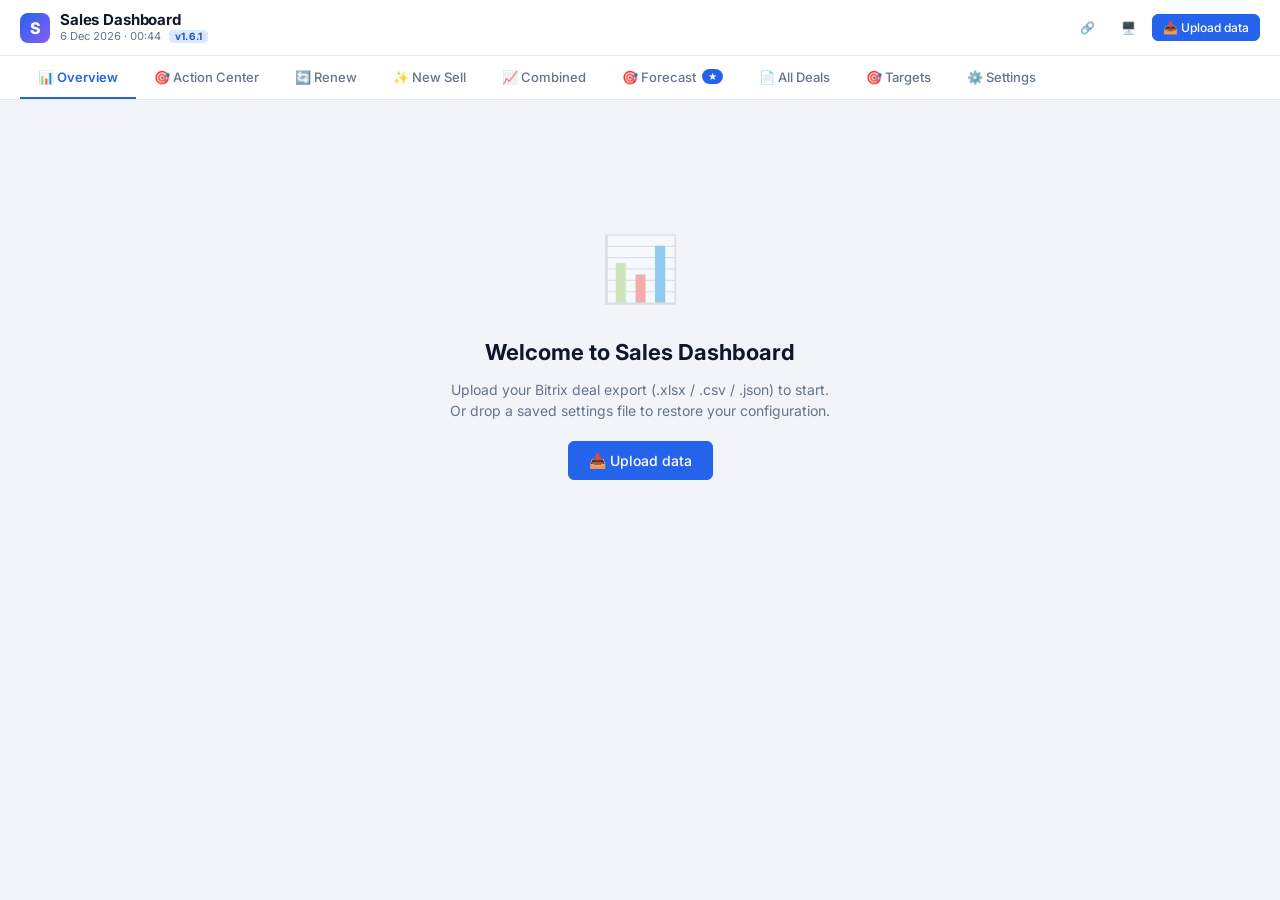
==== viewer/index.html @ fc1af06c "v1.6.1: Two-build admin/viewer with auto-sync shim - Add App.MODE flag (admin | viewer) detected fro" ====
<!--
  viewer/index.html — Read-only build of Sales Dashboard.

  This file is a near-mirror of /index.html but:
    1. Sets window.APP_MODE = 'viewer' before any app script loads.
       app.js reads this flag and disables export buttons + admin
       settings (Backup/Restore, Status Mapping, Teams, Snapshots,
       Access Token, Reset).
    2. Loads everything from ../assets/  (single source of truth — no
       JS/CSS duplication; admin and viewer share the same scripts).

  IMPORTANT: when you add/remove a <script> tag in /index.html, you must
  mirror that change here. Body markup must also match the admin page.
  Everything inside ../assets/ is auto-shared (no edit needed).
-->
<!DOCTYPE html>
<html lang="th">
<head>
<meta charset="UTF-8">
<meta name="viewport" content="width=device-width, initial-scale=1.0">
<title>Sales Dashboard (Viewer)</title>

<!-- Mode flag — must run BEFORE any app script -->
<script>window.APP_MODE = 'viewer';</script>

<!-- Fallback web fonts (Apple devices use system Sukhumvit Set) -->
<link rel="preconnect" href="https://fonts.googleapis.com">
<link rel="preconnect" href="https://fonts.gstatic.com" crossorigin>
<link href="https://fonts.googleapis.com/css2?family=Inter:wght@400;500;600;700&family=Noto+Sans+Thai:wght@400;500;600;700&display=swap" rel="stylesheet">

<link rel="stylesheet" href="../assets/css/app.css">

<!-- Libraries (offline) -->
<script src="../assets/lib/chart.umd.min.js"></script>
<script src="../assets/lib/chartjs-plugin-datalabels.min.js"></script>
<script src="../assets/lib/xlsx.full.min.js"></script>
<script src="../assets/lib/papaparse.min.js"></script>
</head>
<body>

<header class="topbar">
  <a href="#/overview" class="brand" title="Back to Overview">
    <div class="brand-icon">S</div>
    <div class="brand-text">
      <div class="brand-name">Sales Dashboard</div>
      <div class="brand-meta">
        <span id="liveClock" class="brand-clock">—</span>
        <span class="brand-version" id="brandVersion">v1.1.0</span>
      </div>
    </div>
  </a>
  <div class="topbar-actions">
    <span id="fileInfo" class="file-info"></span>
    <button id="copyUrlBtn" class="btn btn-ghost btn-sm" title="Copy current view URL (with all filters applied)" aria-label="Copy URL">
      🔗
    </button>
    <button id="themeBtn" class="btn btn-ghost btn-sm" title="Toggle theme (Light / Dark / System)" aria-label="Toggle theme">
      <span id="themeIcon">☀️</span>
    </button>
    <button id="uploadBtn" class="btn btn-primary btn-sm">📥 Upload data</button>
    <input id="fileInput" type="file" accept=".xlsx,.xls,.csv,.json" style="display:none">
  </div>
</header>

<nav id="tabnav" class="tabnav"></nav>

<div id="filterBar" class="filter-bar hidden"></div>

<main id="main" class="main"></main>

<!-- App scripts (load order matters) -->
<script src="../assets/js/status-mapping.js"></script>
<script src="../assets/js/ui-components.js"></script>
<script src="../assets/js/data-parser.js"></script>
<script src="../assets/js/settings-store.js"></script>
<script src="../assets/js/snapshot.js"></script>
<script src="../assets/js/filters.js"></script>
<script src="../assets/js/pages/overview.js"></script>
<script src="../assets/js/pages/actions.js"></script>
<script src="../assets/js/pages/renew.js"></script>
<script src="../assets/js/pages/newsell.js"></script>
<script src="../assets/js/pages/combined.js"></script>
<script src="../assets/js/pages/teams.js"></script>
<script src="../assets/js/pages/targets.js"></script>
<script src="../assets/js/pages/pipeline.js"></script>
<script src="../assets/js/pages/forecast.js"></script>
<script src="../assets/js/pages/status-mapping.js"></script>
<script src="../assets/js/pages/settings.js"></script>
<script src="../assets/js/app.js"></script>

<script src="../assets/js/donut-center-plugin.js"></script>

</body>
</html>
---- assets/css/app.css ----
/* ========================================================================
   Sales Dashboard — Design System
   Font: Sukhumvit Set (Apple system) → Inter / Noto Sans Thai (fallback)
   ======================================================================== */

:root, [data-theme="light"] {
  /* Surfaces */
  --bg: #f1f5f9;
  --surface: #ffffff;
  --surface-2: #f8fafc;
  --surface-3: #f1f5f9;

  /* Borders */
  --border: #e2e8f0;
  --border-strong: #cbd5e1;

  /* Text */
  --text: #0f172a;
  --text-muted: #64748b;
  --text-faint: #94a3b8;

  /* Brand */
  --primary: #2563eb;
  --primary-light: #dbeafe;
  --primary-dark: #1d4ed8;
  --primary-50: #eff6ff;

  /* Tinted-row backgrounds (for at-risk / overdue rows) */
  --tint-danger: #fef2f2;
  --tint-warning: #fff7ed;
  --tint-success: #f0fdf4;

  /* Status (5-status palette) — Won=dark green, Commit=light green, Upside=orange, Open=blue, Lost=red */
  --won: #259b24;
  --won-light: #c5e1a5;
  --commit: #9ccc65;
  --commit-light: #dcedc8;
  --upside: #f97316;
  --upside-light: #ffedd5;
  --open: #3b82f6;
  --open-light: #dbeafe;
  --lost: #ef4444;
  --lost-light: #fee2e2;

  /* Semantic */
  --success: #10b981;
  --success-light: #d1fae5;
  --warning: #f59e0b;
  --warning-light: #fef3c7;
  --danger: #ef4444;
  --danger-light: #fee2e2;
  --purple: #8b5cf6;
  --purple-light: #ede9fe;

  /* Effects */
  --shadow-sm: 0 1px 2px 0 rgb(0 0 0 / 0.05);
  --shadow: 0 1px 3px 0 rgb(0 0 0 / 0.08), 0 1px 2px -1px rgb(0 0 0 / 0.05);
  --shadow-md: 0 4px 6px -1px rgb(0 0 0 / 0.08), 0 2px 4px -2px rgb(0 0 0 / 0.05);
  --shadow-lg: 0 10px 15px -3px rgb(0 0 0 / 0.08), 0 4px 6px -4px rgb(0 0 0 / 0.05);

  --radius: 10px;
  --radius-sm: 6px;
  --radius-lg: 14px;

  --font: "Sukhumvit Set", "SukhumvitSet-Text", -apple-system, BlinkMacSystemFont,
          "Inter", "Noto Sans Thai", "Helvetica Neue", "Segoe UI", sans-serif;
  --font-mono: ui-monospace, SFMono-Regular, "SF Mono", Menlo, monospace;

  --topbar-height: 56px;
  --tabnav-height: 44px;
  --filter-height: 64px;
}

/* ----- Dark theme overrides ----- */
[data-theme="dark"] {
  --bg: #0b1220;
  --surface: #1a2236;
  --surface-2: #131b2c;
  --surface-3: #0f1828;

  --border: #2a334a;
  --border-strong: #3b4664;

  --text: #e6edf6;
  --text-muted: #9aa6bb;
  --text-faint: #6b7993;

  --primary: #60a5fa;
  --primary-light: #1e3a8a;
  --primary-dark: #93c5fd;
  --primary-50: #1f2c4d;

  --won: #4ade80;
  --won-light: #14532d;
  --commit: #b8e87a;
  --commit-light: #2d5016;
  --upside: #fb923c;
  --upside-light: #5c2d0e;
  --open: #60a5fa;
  --open-light: #1e3a8a;
  --lost: #f87171;
  --lost-light: #5c1d1d;

  --success: #4ade80;
  --success-light: #14532d;
  --warning: #fbbf24;
  --warning-light: #4a3514;
  --danger: #f87171;
  --danger-light: #5c1d1d;
  --purple: #a78bfa;
  --purple-light: #2e1f5c;

  --tint-danger: #2c1414;
  --tint-warning: #2a1d09;
  --tint-success: #0c2818;

  --shadow-sm: 0 1px 2px 0 rgb(0 0 0 / 0.45);
  --shadow: 0 1px 3px 0 rgb(0 0 0 / 0.5), 0 1px 2px -1px rgb(0 0 0 / 0.4);
  --shadow-md: 0 4px 6px -1px rgb(0 0 0 / 0.55), 0 2px 4px -2px rgb(0 0 0 / 0.45);
  --shadow-lg: 0 10px 15px -3px rgb(0 0 0 / 0.6), 0 4px 6px -4px rgb(0 0 0 / 0.5);
}

/* System mode: follow OS */
@media (prefers-color-scheme: dark) {
  [data-theme="system"] {
    --bg: #0b1220;
    --surface: #1a2236;
    --surface-2: #131b2c;
    --surface-3: #0f1828;
    --border: #2a334a;
    --border-strong: #3b4664;
    --text: #e6edf6;
    --text-muted: #9aa6bb;
    --text-faint: #6b7993;
    --primary: #60a5fa;
    --primary-light: #1e3a8a;
    --primary-dark: #93c5fd;
    --primary-50: #1f2c4d;
    --won: #4ade80;
    --won-light: #14532d;
    --commit: #b8e87a;
    --commit-light: #2d5016;
    --upside: #fb923c;
    --upside-light: #5c2d0e;
    --open: #60a5fa;
    --open-light: #1e3a8a;
    --lost: #f87171;
    --lost-light: #5c1d1d;
    --success: #4ade80;
    --warning: #fbbf24;
    --danger: #f87171;
    --purple: #a78bfa;
    --tint-danger: #2c1414;
    --tint-warning: #2a1d09;
    --tint-success: #0c2818;
  }
}

* { box-sizing: border-box; margin: 0; padding: 0; }
html { min-height: 100%; }
body {
  min-height: 100%;
  font-family: var(--font);
  background: var(--bg);
  color: var(--text);
  font-size: 14px;
  line-height: 1.5;
  -webkit-font-smoothing: antialiased;
  -moz-osx-font-smoothing: grayscale;
  /* Reserve space for fixed top bars (topbar + tabnav). Filter-bar
     adds extra when visible (toggled via .has-filter on body). */
  padding-top: calc(var(--topbar-height) + var(--tabnav-height));
}
body.has-filter { padding-top: calc(var(--topbar-height) + var(--tabnav-height) + var(--filter-height)); }

button { font-family: inherit; cursor: pointer; }
input, select, textarea { font-family: inherit; }
a { color: var(--primary); text-decoration: none; }
a:hover { text-decoration: underline; }
.hidden { display: none !important; }

/* ========================================================================
   Top bar
   ======================================================================== */
.topbar {
  background: var(--surface);
  border-bottom: 1px solid var(--border);
  padding: 10px 20px;
  display: flex;
  align-items: center;
  justify-content: space-between;
  position: fixed;
  top: 0;
  left: 0;
  right: 0;
  z-index: 100;
  height: var(--topbar-height);
}
.brand,
.brand:hover,
.brand:focus,
.brand:visited,
.brand:active,
.brand *,
.brand:hover * {
  text-decoration: none !important;
}
.brand {
  display: flex;
  align-items: center;
  gap: 10px;
  color: var(--text);
  cursor: pointer;
  transition: opacity 0.15s;
}
.brand:hover { opacity: 0.82; }
.brand-text { display: flex; flex-direction: column; gap: 1px; line-height: 1.1; }
.brand-name {
  font-weight: 700;
  font-size: 15px;
  letter-spacing: -0.01em;
}
.brand-meta {
  display: flex;
  align-items: center;
  gap: 8px;
  font-size: 11px;
  color: var(--text-muted);
}
.brand-clock { font-variant-numeric: tabular-nums; }
.brand-version {
  background: var(--primary-light);
  color: var(--primary-dark);
  padding: 1px 6px;
  border-radius: 4px;
  font-weight: 700;
  font-size: 10px;
  letter-spacing: 0.02em;
}
.brand-icon {
  width: 30px;
  height: 30px;
  background: linear-gradient(135deg, var(--primary), var(--purple));
  border-radius: 8px;
  display: inline-flex;
  align-items: center;
  justify-content: center;
  color: white;
  font-weight: 800;
  font-size: 16px;
  flex: 0 0 auto;
}
.brand-sub {
  color: var(--text-muted);
  font-weight: 400;
  font-size: 12px;
  margin-left: 4px;
}
.topbar-actions {
  display: flex;
  gap: 6px;
  align-items: center;
}
.topbar-actions .file-info {
  font-size: 12px;
  color: var(--text-muted);
  margin-right: 8px;
  max-width: 280px;
  overflow: hidden;
  text-overflow: ellipsis;
  white-space: nowrap;
}

/* ========================================================================
   Buttons
   ======================================================================== */
.btn {
  border: 1px solid var(--border-strong);
  background: var(--surface);
  padding: 7px 14px;
  border-radius: var(--radius-sm);
  font-size: 13px;
  font-weight: 500;
  color: var(--text);
  transition: all 0.15s;
  display: inline-flex;
  align-items: center;
  gap: 6px;
  white-space: nowrap;
}
.btn:hover { background: var(--surface-2); border-color: var(--text-faint); transform: translateY(-1px); }
.btn:active { transform: translateY(0); }
.btn-primary { background: var(--primary); color: white; border-color: var(--primary); }
.btn-primary:hover { background: var(--primary-dark); border-color: var(--primary-dark); }
.btn-ghost { border: none; color: var(--text-muted); }
.btn-ghost:hover { background: var(--surface-2); color: var(--text); transform: none; }
.btn-danger { background: var(--danger); color: white; border-color: var(--danger); }
.btn-sm { padding: 5px 10px; font-size: 12px; }
.btn-lg { padding: 10px 20px; font-size: 14px; }

/* ========================================================================
   Tab navigation
   ======================================================================== */
.tabnav {
  background: var(--surface);
  border-bottom: 1px solid var(--border);
  padding: 0 20px;
  display: flex;
  gap: 0;
  overflow-x: auto;
  position: fixed;
  top: var(--topbar-height);
  left: 0;
  right: 0;
  z-index: 95;
  height: var(--tabnav-height);
  scrollbar-width: thin;
}
.tab {
  padding: 12px 18px;
  font-weight: 500;
  font-size: 13px;
  color: var(--text-muted);
  cursor: pointer;
  border-bottom: 2px solid transparent;
  transition: all 0.15s;
  white-space: nowrap;
  display: flex;
  align-items: center;
  gap: 6px;
  background: transparent;
  border-left: none;
  border-right: none;
  border-top: none;
}
.tab:hover { color: var(--text); background: var(--surface-2); }
.tab.active {
  color: var(--primary);
  border-bottom-color: var(--primary);
  font-weight: 600;
}
.tab-badge {
  background: var(--primary);
  color: white;
  font-size: 9px;
  padding: 2px 6px;
  border-radius: 10px;
  font-weight: 700;
  letter-spacing: 0.04em;
}
.tab-badge.coming {
  background: var(--text-faint);
}

/* ========================================================================
   Filter bar
   ======================================================================== */
.filter-bar {
  background: var(--surface);
  border-bottom: 1px solid var(--border);
  padding: 12px 20px;
  display: flex;
  flex-wrap: wrap;
  gap: 10px;
  align-items: flex-end;
  position: fixed;
  top: calc(var(--topbar-height) + var(--tabnav-height));
  left: 0;
  right: 0;
  z-index: 90;
  min-height: var(--filter-height);
}
.f-group { display: flex; flex-direction: column; gap: 4px; }
.f-label {
  font-size: 10px;
  color: var(--text-muted);
  font-weight: 600;
  text-transform: uppercase;
  letter-spacing: 0.05em;
}
.preset-group { display: flex; gap: 4px; }
.preset-btn {
  background: var(--surface);
  border: 1px solid var(--border);
  padding: 6px 10px;
  font-size: 12px;
  border-radius: var(--radius-sm);
  color: var(--text-muted);
  font-weight: 500;
}
.preset-btn:hover { background: var(--surface-2); color: var(--text); }
.preset-btn.active { background: var(--primary); color: white; border-color: var(--primary); }

/* ----- Period picker ----- */
.period-picker { position: relative; min-width: 220px; }
.period-picker .ms-trigger { font-size: 12px; min-height: 30px; }
.period-panel {
  position: absolute;
  top: calc(100% + 6px);
  left: 0;
  width: 420px;
  background: var(--surface);
  border: 1px solid var(--border-strong);
  border-radius: var(--radius-sm);
  box-shadow: var(--shadow-lg);
  z-index: 200;
  padding: 14px;
  display: none;
}
.period-panel.open { display: block; }
.pp-section { margin-bottom: 14px; padding-bottom: 12px; border-bottom: 1px dashed var(--border); }
.pp-section:last-child { border-bottom: none; padding-bottom: 0; margin-bottom: 0; }
.pp-section-title {
  font-size: 10px;
  font-weight: 700;
  color: var(--text-muted);
  text-transform: uppercase;
  letter-spacing: 0.05em;
  margin-bottom: 8px;
}
.pp-section-sub {
  font-size: 10px;
  color: var(--text-faint);
  margin-top: 8px;
  margin-bottom: 4px;
}
.pp-presets, .pp-years, .pp-quarters {
  display: flex;
  flex-wrap: wrap;
  gap: 4px;
}
.pp-months { display: grid; grid-template-columns: repeat(6, 1fr); gap: 4px; }
.pp-btn {
  background: var(--surface);
  border: 1px solid var(--border);
  padding: 5px 10px;
  font-size: 12px;
  border-radius: var(--radius-sm);
  color: var(--text);
  font-weight: 500;
  cursor: pointer;
  font-family: inherit;
  white-space: nowrap;
}
.pp-btn:hover { background: var(--surface-2); border-color: var(--text-faint); }
.pp-btn.active {
  background: var(--primary);
  color: white;
  border-color: var(--primary);
}
.pp-custom {
  display: flex;
  align-items: center;
  gap: 10px;
  background: var(--surface-2);
  padding: 10px 12px;
  border-radius: var(--radius-sm);
  border: 1px solid var(--border);
}
.pp-custom .date-input {
  flex: 1;
  font-size: 13px;
  padding: 7px 10px;
  border-radius: var(--radius-sm);
  background: var(--surface);
  border: 1px solid var(--border);
  cursor: pointer;
  font-family: inherit;
  font-weight: 500;
  color: var(--text);
  font-variant-numeric: tabular-nums;
}
.pp-custom .date-input:hover { border-color: var(--text-faint); }
.pp-custom .date-input:focus { outline: none; border-color: var(--primary); background: var(--primary-50); }
.pp-arrow { color: var(--text-muted); font-size: 16px; }
.pp-select {
  width: 100%;
  padding: 8px 12px;
  border: 1px solid var(--border);
  border-radius: var(--radius-sm);
  font-size: 13px;
  background: var(--surface);
  font-family: inherit;
  color: var(--text);
  cursor: pointer;
}
.pp-select:focus { outline: none; border-color: var(--primary); }
.pp-section-sub small { color: var(--text-faint); font-weight: 400; margin-left: 4px; font-size: 10px; }

.date-input,
.select-input {
  border: 1px solid var(--border);
  padding: 6px 10px;
  font-size: 12px;
  border-radius: var(--radius-sm);
  background: var(--surface);
  color: var(--text);
  font-family: inherit;
}

/* ========================================================================
   Multi-select dropdown
   ======================================================================== */
.ms-dropdown {
  position: relative;
  min-width: 140px;
}
.ms-trigger {
  background: var(--surface);
  border: 1px solid var(--border);
  padding: 6px 28px 6px 10px;
  border-radius: var(--radius-sm);
  font-size: 12px;
  cursor: pointer;
  color: var(--text);
  font-weight: 500;
  width: 100%;
  text-align: left;
  position: relative;
  white-space: nowrap;
  overflow: hidden;
  text-overflow: ellipsis;
  min-height: 30px;
}
.ms-trigger:hover { background: var(--surface-2); }
.ms-trigger.has-value { border-color: var(--primary); color: var(--primary); }
.ms-trigger::after {
  content: "▾";
  position: absolute;
  right: 8px;
  top: 50%;
  transform: translateY(-50%);
  color: var(--text-faint);
  font-size: 10px;
}
.ms-panel {
  position: absolute;
  top: calc(100% + 4px);
  left: 0;
  min-width: 240px;
  max-width: 360px;
  background: var(--surface);
  border: 1px solid var(--border-strong);
  border-radius: var(--radius-sm);
  box-shadow: var(--shadow-md);
  z-index: 200;
  max-height: 360px;
  display: none;
  flex-direction: column;
}
.ms-panel.open { display: flex; }
.ms-search {
  border: none;
  border-bottom: 1px solid var(--border);
  padding: 8px 12px;
  font-size: 13px;
  outline: none;
}
.ms-options {
  overflow-y: auto;
  flex: 1;
  padding: 4px 0;
}
.ms-option {
  padding: 6px 12px;
  cursor: pointer;
  display: flex;
  align-items: center;
  gap: 8px;
  font-size: 13px;
  user-select: none;
}
.ms-option:hover { background: var(--surface-2); }
.ms-option input { margin: 0; cursor: pointer; }
.ms-group-header {
  font-size: 10px;
  font-weight: 700;
  color: var(--text-muted);
  text-transform: uppercase;
  letter-spacing: 0.06em;
  padding: 8px 12px 4px;
  background: var(--surface-2);
  border-bottom: 1px solid var(--border);
  margin-top: 4px;
  position: sticky;
  top: 0;
  z-index: 1;
}
.ms-group-header:first-child { margin-top: 0; }
.ms-actions {
  border-top: 1px solid var(--border);
  padding: 6px 8px;
  display: flex;
  gap: 4px;
  justify-content: space-between;
}
.ms-link {
  color: var(--primary);
  background: none;
  border: none;
  font-size: 12px;
  padding: 4px 8px;
  border-radius: 4px;
}
.ms-link:hover { background: var(--primary-light); }

/* ========================================================================
   Main content
   ======================================================================== */
.main {
  padding: 20px;
  max-width: 1600px;
  margin: 0 auto;
}
.section-title {
  display: flex;
  justify-content: space-between;
  align-items: center;
  flex-wrap: wrap;
  gap: 12px;
  font-size: 11px;
  font-weight: 700;
  color: var(--text-muted);
  text-transform: uppercase;
  letter-spacing: 0.06em;
  margin: 22px 4px 10px;
}
.section-title:first-child { margin-top: 0; }
.section-title .actions {
  display: flex;
  gap: 6px;
  align-items: center;
  flex-wrap: wrap;
  font-size: 12px;
  text-transform: none;
  letter-spacing: normal;
}

/* Hide number-input spinners */
input[type="number"]::-webkit-outer-spin-button,
input[type="number"]::-webkit-inner-spin-button {
  -webkit-appearance: none;
  margin: 0;
}
input[type="number"] { -moz-appearance: textfield; appearance: textfield; }

/* Hover-tooltip wrapper for monetary values (rounded display, exact on hover) */
.num-tip {
  cursor: help;
  border-bottom: 1px dotted transparent;
  transition: border-color 0.15s;
}
.num-tip:hover { border-bottom-color: var(--text-faint); }

/* Inline status dot (replacement for emoji circles) */
.status-dot {
  display: inline-block;
  width: 8px;
  height: 8px;
  border-radius: 50%;
  margin-right: 6px;
  vertical-align: middle;
}

/* Donut center hover overlay — invisible div over the hole capturing
   mouse hover; native browser tooltip shows exact value. */
/* Custom donut center tooltip — shows instantly on hover (no browser delay).
   Uses ::after with data-tooltip attribute.
   left/top set inline by DonutCenterPlugin to match donut's real center. */
.donut-center-tooltip {
  position: absolute;
  transform: translate(-50%, -50%);
  width: 100px;
  height: 100px;
  border-radius: 50%;
  cursor: default;
  z-index: 10;
  pointer-events: auto;
  background: transparent;
}
.donut-center-tooltip::after {
  content: attr(data-tooltip);
  position: absolute;
  bottom: calc(100% + 10px);
  left: 50%;
  transform: translateX(-50%);
  background: var(--text);
  color: var(--surface);
  padding: 7px 12px;
  border-radius: 6px;
  font-size: 12px;
  font-weight: 600;
  white-space: nowrap;
  pointer-events: none;
  opacity: 0;
  visibility: hidden;
  transition: opacity 0.15s ease, visibility 0s linear 0.15s;
  box-shadow: var(--shadow-md);
  z-index: 100;
}
.donut-center-tooltip::before {
  content: '';
  position: absolute;
  bottom: calc(100% + 4px);
  left: 50%;
  transform: translateX(-50%);
  border-width: 6px 6px 0 6px;
  border-style: solid;
  border-color: var(--text) transparent transparent transparent;
  pointer-events: none;
  opacity: 0;
  visibility: hidden;
  transition: opacity 0.15s ease, visibility 0s linear 0.15s;
  z-index: 100;
}
.donut-center-tooltip:hover::after,
.donut-center-tooltip:hover::before {
  opacity: 1;
  visibility: visible;
  transition: opacity 0.15s ease, visibility 0s;
}

/* Action Center — actionable items grid */
.actions-grid {
  display: grid;
  grid-template-columns: 1fr;
  gap: 10px;
}
.action-card {
  display: flex;
  align-items: center;
  gap: 16px;
  background: var(--surface);
  border: 1px solid var(--border);
  border-left: 4px solid var(--text-faint);
  border-radius: var(--radius);
  padding: 14px 18px;
  cursor: pointer;
  transition: transform 0.15s ease, box-shadow 0.15s ease, border-color 0.15s ease;
}
.action-card:hover {
  transform: translateY(-1px);
  box-shadow: var(--shadow);
  border-left-color: var(--primary);
}
.action-card.danger { border-left-color: var(--lost); }
.action-card.danger:hover { box-shadow: 0 0 0 1px var(--lost-light); }
.action-card.warning { border-left-color: var(--upside); }
.action-card.success { border-left-color: var(--won); }
.action-ico {
  font-size: 26px;
  flex: 0 0 auto;
  width: 44px;
  height: 44px;
  display: flex;
  align-items: center;
  justify-content: center;
}
.action-body { flex: 1; min-width: 0; }
.action-title {
  font-size: 14px;
  font-weight: 700;
  margin-bottom: 2px;
}
.action-sub {
  font-size: 12px;
  color: var(--text-muted);
}
.action-cta {
  flex: 0 0 auto;
  white-space: nowrap;
}
.action-card.danger .action-cta {
  background: var(--lost);
  color: white;
  border-color: var(--lost);
}
.action-card.danger .action-cta:hover {
  background: var(--danger);
  border-color: var(--danger);
}

/* Auto-insights strip — shown above secondary KPIs on Overview */
.insights-strip {
  display: flex;
  flex-wrap: wrap;
  gap: 10px;
  margin-top: 14px;
}
.insight {
  background: var(--surface);
  border: 1px solid var(--border);
  border-radius: var(--radius-sm);
  padding: 8px 14px;
  font-size: 12px;
  display: inline-flex;
  align-items: center;
  gap: 8px;
  line-height: 1.4;
}
.insight.danger {
  background: var(--tint-danger);
  border-color: var(--lost);
}
.insight-ico { font-size: 14px; flex: 0 0 auto; }
.insight-text { color: var(--text); }
.insight-text strong { color: var(--text); }

/* ========================================================================
   Cards
   ======================================================================== */
.card {
  background: var(--surface);
  border: 1px solid var(--border);
  border-radius: var(--radius);
  padding: 18px;
  transition: box-shadow 0.2s ease, border-color 0.2s ease;
}
.card:hover { box-shadow: var(--shadow-sm); }
.card-header {
  display: flex;
  justify-content: space-between;
  align-items: flex-start;
  margin-bottom: 14px;
  gap: 12px;
}
.card-title { font-size: 14px; font-weight: 700; }
.card-subtitle { font-size: 11px; color: var(--text-muted); margin-top: 2px; font-weight: 400; }

/* ========================================================================
   KPI cards
   ======================================================================== */
.kpi-grid {
  display: grid;
  grid-template-columns: repeat(auto-fit, minmax(220px, 1fr));
  gap: 12px;
}
/* ----- Hero KPI cards (the Big 3 on Overview) ----- */
.hero-grid {
  display: grid;
  grid-template-columns: repeat(3, 1fr);
  gap: 14px;
}
@media (max-width: 1000px) { .hero-grid { grid-template-columns: 1fr; } }
.hero-card {
  background: var(--surface);
  border: 1px solid var(--border);
  border-radius: var(--radius);
  padding: 22px 26px;
  position: relative;
  box-shadow: var(--shadow-sm);
  overflow: hidden;
}
.hero-card::before {
  content: "";
  position: absolute;
  top: 0; left: 0; right: 0;
  height: 5px;
  background: var(--accent);
  border-top-left-radius: var(--radius);
  border-top-right-radius: var(--radius);
}
.hero-head {
  display: flex;
  justify-content: space-between;
  align-items: flex-start;
  margin-bottom: 8px;
}
.hero-title {
  font-size: 16px;
  font-weight: 700;
  color: var(--text);
  display: flex;
  align-items: center;
  gap: 8px;
}
.hero-dot {
  display: inline-block;
  width: 9px;
  height: 9px;
  border-radius: 50%;
  background: var(--accent);
}
.hero-achieve-label {
  font-size: 10px;
  color: var(--text-faint);
  font-weight: 600;
  text-transform: uppercase;
  letter-spacing: 0.04em;
}
.hero-achieve {
  font-size: 38px;
  font-weight: 800;
  letter-spacing: -0.03em;
  color: var(--accent);
  line-height: 1.05;
  margin-bottom: 14px;
  text-align: right;
  font-variant-numeric: tabular-nums;
}
.hero-line {
  display: flex;
  align-items: baseline;
  gap: 6px;
  font-size: 13px;
  color: var(--text);
  margin-bottom: 10px;
  flex-wrap: wrap;
}
.hero-won { font-weight: 600; }
.hero-divider { color: var(--text-faint); font-weight: 400; }
.hero-target { color: var(--text-muted); }
.hero-bar {
  width: 100%;
  height: 6px;
  background: var(--surface-3);
  border-radius: 3px;
  overflow: hidden;
  margin-bottom: 8px;
}
.hero-bar-fill {
  height: 100%;
  background: var(--accent);
  border-radius: 3px;
  transition: width 0.4s ease-out;
}
.hero-meta {
  display: flex;
  justify-content: space-between;
  font-size: 11px;
  color: var(--text-muted);
}
.kpi-card.kpi-primary {
  background: linear-gradient(135deg, var(--surface) 0%, var(--surface-2) 100%);
  border-width: 1px;
  box-shadow: var(--shadow-md);
}
.kpi-card.kpi-primary::before { height: 5px; }
.kpi-card.kpi-primary .kpi-value { font-size: 26px; }
.kpi-card {
  background: var(--surface);
  border: 1px solid var(--border);
  border-radius: var(--radius);
  padding: 16px;
  position: relative;
  overflow: hidden;
  transition: transform 0.2s ease, box-shadow 0.2s ease;
}
.kpi-card:hover {
  transform: translateY(-2px);
  box-shadow: var(--shadow-md);
}
.kpi-card::before {
  content: "";
  position: absolute;
  top: 0; left: 0; right: 0;
  height: 3px;
  background: var(--accent, var(--primary));
}
.kpi-card.target { --accent: var(--primary); }
.kpi-card.won { --accent: var(--won); }
.kpi-card.renew { --accent: var(--purple); }
.kpi-card.new { --accent: var(--warning); }
.kpi-card.pct { --accent: var(--success); }
.kpi-card.rate { --accent: var(--primary); }
.kpi-card.coverage { --accent: var(--purple); }
.kpi-card.commit { --accent: var(--commit); }
.kpi-card.upside { --accent: var(--upside); }
.kpi-card.lost { --accent: var(--lost); }
.kpi-label {
  font-size: 11px;
  color: var(--text-muted);
  font-weight: 700;
  text-transform: uppercase;
  letter-spacing: 0.05em;
  margin-bottom: 8px;
  display: flex;
  gap: 6px;
  align-items: center;
}
.kpi-value {
  font-size: 22px;
  font-weight: 700;
  letter-spacing: -0.02em;
  line-height: 1.15;
}
.kpi-value-sub { font-size: 12px; color: var(--text-muted); font-weight: 500; margin-left: 4px; }
.kpi-progress { margin-top: 8px; height: 5px; background: var(--surface-3); border-radius: 3px; overflow: hidden; }
.kpi-progress-bar { height: 100%; background: var(--accent, var(--primary)); border-radius: 3px; transition: width 0.4s; }
.kpi-meta { font-size: 11px; color: var(--text-muted); margin-top: 6px; display: flex; justify-content: space-between; gap: 8px; }
.kpi-meta .delta-up { color: var(--success); font-weight: 600; }
.kpi-meta .delta-down { color: var(--danger); font-weight: 600; }

/* ========================================================================
   Charts
   ======================================================================== */
.chart-canvas { position: relative; height: 240px; }
.chart-canvas-md { position: relative; height: 320px; }
.chart-canvas-tall { position: relative; height: 380px; }

.legend-row { display: flex; flex-wrap: wrap; gap: 14px; align-items: center; }
.legend-item { display: flex; align-items: center; gap: 6px; font-size: 11px; color: var(--text-muted); }
.legend-swatch { width: 14px; height: 12px; border-radius: 2px; flex: 0 0 auto; }
.legend-swatch.dashed { background: transparent; border: 2px dashed var(--text-faint); }

/* ========================================================================
   Tables
   ======================================================================== */
.tbl {
  width: 100%;
  border-collapse: collapse;
  font-size: 13px;
}
/* Sticky header — applies to any .tbl inside a scrollable container */
.tbl thead { position: sticky; top: 0; z-index: 5; }
.tbl thead th {
  background: var(--surface-2);
}
.tbl th, .tbl td {
  white-space: nowrap;
}
.tbl th {
  text-align: left;
  padding: 8px 10px;
  border-bottom: 2px solid var(--border-strong);
  color: var(--text-muted);
  font-weight: 600;
  font-size: 10px;
  text-transform: uppercase;
  letter-spacing: 0.04em;
}
.tbl td {
  padding: 8px 10px;
  border-bottom: 1px solid var(--border);
}
/* Long text columns: in auto-layout tables, `width: 100%` on a cell tells the
   browser "give me all remaining space after other columns auto-fit their
   content". Multiple .wrap cells in the same row share the remaining space
   proportionally — primary (.wrap) gets more than secondary (.wrap-sm). */
.tbl th.wrap, .tbl td.wrap {
  white-space: normal;
  word-break: break-word;
  width: 100%;
  min-width: 220px;
}
.tbl th.wrap-sm, .tbl td.wrap-sm {
  white-space: normal;
  word-break: break-word;
  min-width: 336px;
  max-width: 576px;
}
.tbl th.ellipsis, .tbl td.ellipsis {
  max-width: 320px;
  overflow: hidden;
  text-overflow: ellipsis;
}
.tbl tr:last-child td { border-bottom: none; }
.tbl .num { text-align: right; font-variant-numeric: tabular-nums; }

/* ========================================================================
   Targets table — sticky header (top) + sticky first column (left)
   ======================================================================== */
.targets-wrap { overflow: auto; max-height: 70vh; border: 1px solid var(--border); border-radius: var(--radius-sm); position: relative; }
.targets-tbl { width: 100%; border-collapse: separate; border-spacing: 0; font-size: 12px; table-layout: fixed; }
.targets-tbl th, .targets-tbl td {
  padding: 6px 8px;
  border-bottom: 1px solid var(--border);
  white-space: nowrap;
  overflow: hidden;
  text-overflow: ellipsis;
  background: var(--surface);
}
.targets-tbl thead th {
  position: sticky;
  top: 0;
  z-index: 5;
  height: 32px;
  box-sizing: border-box;
  background: var(--surface-2);
  font-weight: 600;
  color: var(--text-muted);
  text-align: right;
  font-size: 10px;
  text-transform: uppercase;
  letter-spacing: 0.04em;
  border-bottom: 2px solid var(--border-strong);
}
.targets-tbl thead th:first-child { text-align: left; left: 0; z-index: 7; }
.targets-tbl tbody td { font-variant-numeric: tabular-nums; text-align: right; }
.targets-tbl tbody tr:not(.team-row) td:first-child {
  position: sticky;
  left: 0;
  z-index: 3;
  text-align: left;
  font-weight: 500;
  border-right: 1px solid var(--border);
}
/* Sticky team-row banner — proven approach.
   Banner is split into TWO tds with NO inner sticky spans:
   - team-banner-name (colspan=2, ~290px): sticky-top + sticky-left.
     Holds team color dot + name + user count. Mirrors how regular user-name cells
     stick to the left, which we know works.
   - team-banner-spacer (colspan=12): sticky-top only. Just continues bg color when
     scrolling horizontally.
   Single-axis sticky on plain (non-content-overflowing) td works reliably across browsers,
   including Safari, where 2-axis sticky on a colspan=14 td has bugs. */
.targets-tbl tbody tr.team-row td.team-banner-name {
  position: sticky;
  top: 32px;
  left: 0;
  z-index: 7;
  background: var(--surface-2);
  padding: 8px 12px;
  text-align: left;
  border-top: 1px solid var(--border);
  border-bottom: 1px solid var(--border-strong);
  font-weight: 600;
  white-space: nowrap;
  border-right: 1px solid var(--border);
}
.targets-tbl tbody tr.team-row td.team-banner-spacer {
  position: sticky;
  top: 32px;
  z-index: 5;
  background: var(--surface-2);
  border-top: 1px solid var(--border);
  border-bottom: 1px solid var(--border-strong);
  padding: 0;
}
.team-banner-name .team-color-dot-bn {
  display: inline-block;
  width: 10px;
  height: 10px;
  border-radius: 50%;
  margin-right: 8px;
  vertical-align: middle;
}
.team-banner-name .team-user-count {
  color: var(--text-muted);
  font-size: 11px;
  font-weight: 400;
  margin-left: 8px;
}
.targets-tbl tbody tr.team-total td:first-child,
.targets-tbl tfoot tr.grand-total td:first-child { background: var(--surface-2); }
.targets-tbl tbody tr.team-total td { background: var(--surface-2); font-weight: 600; }

.targets-tbl tbody td.user-total { font-weight: 700; background: var(--primary-light); }

.targets-tbl tbody td.input-cell { padding: 0; }
.targets-tbl input.target-cell {
  width: 100%;
  padding: 6px 8px;
  border: 1px solid transparent;
  border-radius: 0;
  font-size: 12px;
  font-family: inherit;
  text-align: right;
  font-variant-numeric: tabular-nums;
  background: transparent;
  box-sizing: border-box;
  display: block;
}
.targets-tbl input.target-cell:hover { background: var(--surface-2); }
.targets-tbl input.target-cell:focus { outline: 2px solid var(--primary); outline-offset: -2px; background: var(--primary-50); }

.targets-tbl tfoot {
  position: sticky;
  bottom: 0;
  z-index: 6;
}
.targets-tbl tfoot td {
  background: var(--surface-2);
  border-top: 2px solid var(--text);
  padding: 10px 8px;
  font-size: 13px;
  font-weight: 800;
}
.targets-tbl tfoot td:first-child { left: 0; z-index: 7; background: var(--surface-2); }

/* ========================================================================
   Forecast page — what-if + detail table
   ======================================================================== */
.whatif-grid { display: grid; grid-template-columns: 1fr 1fr; gap: 24px; }
@media (max-width: 900px) { .whatif-grid { grid-template-columns: 1fr; } }
.slider-row {
  display: flex;
  align-items: center;
  gap: 12px;
  padding: 8px 0;
  border-bottom: 1px dashed var(--border);
}
.slider-row:last-child { border-bottom: none; }
.slider-label { font-size: 13px; flex: 0 0 200px; font-weight: 500; }
.slider-label small {
  color: var(--text-muted);
  font-weight: 400;
  display: block;
  font-size: 11px;
  margin-top: 2px;
}
.slider-value {
  font-size: 14px;
  font-weight: 700;
  color: var(--primary);
  flex: 0 0 56px;
  text-align: right;
}
.slider {
  flex: 1;
  appearance: none;
  -webkit-appearance: none;
  height: 6px;
  background: var(--border);
  border-radius: 3px;
  cursor: pointer;
  outline: none;
}
.slider::-webkit-slider-thumb {
  -webkit-appearance: none;
  appearance: none;
  width: 16px;
  height: 16px;
  background: var(--primary);
  border-radius: 50%;
  cursor: pointer;
  box-shadow: 0 2px 4px rgba(0,0,0,0.2);
}
.slider::-moz-range-thumb {
  width: 16px;
  height: 16px;
  background: var(--primary);
  border: none;
  border-radius: 50%;
  cursor: pointer;
}
.scenario-grid {
  display: grid;
  grid-template-columns: repeat(3, 1fr);
  gap: 12px;
}
.scenario-card {
  background: var(--surface-2);
  border: 2px solid var(--border);
  border-radius: var(--radius-sm);
  padding: 14px;
  text-align: center;
}
.scenario-card.likely {
  border-color: var(--primary);
  background: var(--primary-light);
}
.scenario-card .s-label {
  font-size: 11px;
  font-weight: 700;
  text-transform: uppercase;
  color: var(--text-muted);
  letter-spacing: 0.04em;
}
.scenario-card.likely .s-label { color: var(--primary-dark); }
.scenario-card .s-value { font-size: 18px; font-weight: 800; margin-top: 4px; letter-spacing: -0.01em; }
.scenario-card .s-pct { font-size: 12px; font-weight: 600; color: var(--text-muted); }

/* Forecast detail table */
.forecast-detail-tbl {
  width: 100%;
  border-collapse: collapse;
  font-size: 11px;
  min-width: 1800px;
}
.forecast-detail-tbl th, .forecast-detail-tbl td {
  padding: 6px 8px;
  border-bottom: 1px solid var(--border);
  white-space: nowrap;
}
.forecast-detail-tbl thead {
  position: sticky;
  top: 0;
  background: var(--surface-2);
  z-index: 5;
}
.forecast-detail-tbl th {
  font-weight: 600;
  color: var(--text-muted);
  text-align: right;
  font-size: 10px;
  text-transform: uppercase;
  letter-spacing: 0.04em;
  border-bottom: 2px solid var(--border-strong);
}
.forecast-detail-tbl th:first-child,
.forecast-detail-tbl td:first-child {
  text-align: left;
  position: sticky;
  left: 0;
  background: var(--surface-2);
  z-index: 4;
}
.forecast-detail-tbl tbody td:first-child { background: var(--surface); }
.forecast-detail-tbl tbody td { font-variant-numeric: tabular-nums; text-align: right; }
.forecast-detail-tbl .col-divider { border-left: 2px solid var(--border-strong); }
.forecast-detail-tbl tfoot tr.grand-total td {
  background: var(--primary-light);
  font-weight: 800;
  border-top: 2px solid var(--primary);
  padding: 9px 8px;
}
.forecast-detail-tbl tfoot tr.grand-total td:first-child {
  background: var(--primary);
  color: white;
}

/* ========================================================================
   Status mapping table
   ======================================================================== */
.status-tbl { width: 100%; border-collapse: collapse; font-size: 13px; }
.status-tbl th, .status-tbl td { padding: 8px 12px; border-bottom: 1px solid var(--border); }
.status-tbl thead th { font-weight: 600; color: var(--text-muted); text-align: left; font-size: 10px; text-transform: uppercase; letter-spacing: 0.04em; border-bottom: 2px solid var(--border-strong); }

.status-badge { font-size: 11px; padding: 3px 8px; border-radius: 12px; font-weight: 600; display: inline-block; }
.status-badge.badge-default { background: var(--surface-3); color: var(--text-muted); }
.status-badge.badge-custom { background: var(--primary-light); color: var(--primary-dark); }
.status-badge.badge-unmapped { background: var(--danger-light); color: var(--danger); animation: pulse-red 2s ease-in-out infinite; }

@keyframes pulse-red {
  0%, 100% { opacity: 1; }
  50% { opacity: 0.65; }
}

/* ========================================================================
   Pipeline detail table
   ======================================================================== */
.pipeline-tbl { width: 100%; border-collapse: collapse; font-size: 12px; min-width: 100%; }
.pipeline-tbl th { font-weight: 600; color: var(--text-muted); font-size: 10px; text-transform: uppercase; letter-spacing: 0.04em; padding: 8px 10px; border-bottom: 2px solid var(--border-strong); white-space: nowrap; text-align: left; user-select: none; position: sticky; top: 0; background: var(--surface-2); z-index: 5; }
.pipeline-tbl th:hover { background: var(--surface-3); }
.pipeline-tbl td { padding: 6px 10px; border-bottom: 1px solid var(--border); white-space: nowrap; max-width: 280px; overflow: hidden; text-overflow: ellipsis; font-variant-numeric: tabular-nums; }
.pipeline-tbl tr.pipeline-row { cursor: pointer; }
.pipeline-tbl tr.pipeline-row:hover { background: var(--primary-50); }
.pipeline-tbl td.num { text-align: right; }

/* ========================================================================
   Empty state / Drop zone
   ======================================================================== */
.dropzone {
  border: 2px dashed var(--border-strong);
  background: var(--surface);
  border-radius: var(--radius-lg);
  padding: 60px 30px;
  text-align: center;
  margin: 40px auto;
  max-width: 600px;
  transition: all 0.2s;
}
.dropzone.drag-over { border-color: var(--primary); background: var(--primary-light); }
.dropzone-icon { font-size: 48px; margin-bottom: 12px; color: var(--text-faint); }
.dropzone h2 { font-size: 18px; margin-bottom: 8px; font-weight: 700; }
.dropzone p { color: var(--text-muted); margin-bottom: 18px; font-size: 13px; }

/* ========================================================================
   Toast
   ======================================================================== */
.toast {
  position: fixed;
  bottom: 24px;
  right: 24px;
  background: var(--text);
  color: white;
  padding: 10px 16px;
  border-radius: var(--radius-sm);
  font-size: 13px;
  z-index: 500;
  box-shadow: var(--shadow-md);
  opacity: 0;
  transform: translateY(10px);
  transition: all 0.2s;
  pointer-events: none;
  max-width: 360px;
}
.toast.show { opacity: 1; transform: translateY(0); }
.toast.error { background: var(--danger); }
.toast.success { background: var(--success); }

/* ========================================================================
   Modal
   ======================================================================== */
.modal-backdrop {
  position: fixed; inset: 0;
  background: rgba(15, 23, 42, 0.6);
  z-index: 1000;
  display: flex;
  align-items: center;
  justify-content: center;
  padding: 20px;
  opacity: 0;
  pointer-events: none;
  transition: opacity 0.2s;
}
.modal-backdrop.open { opacity: 1; pointer-events: auto; }
.modal {
  background: var(--surface);
  border-radius: var(--radius);
  max-width: 90vw;
  width: 800px;
  max-height: 90vh;
  display: flex;
  flex-direction: column;
  overflow: hidden;
  box-shadow: var(--shadow-lg);
  transform: translateY(10px);
  transition: transform 0.2s;
}
.modal-backdrop.open .modal { transform: translateY(0); }
.modal-header {
  padding: 16px 20px;
  border-bottom: 1px solid var(--border);
  display: flex;
  justify-content: space-between;
  align-items: center;
}
.modal-title { font-size: 15px; font-weight: 700; }
.modal-close {
  background: none;
  border: none;
  font-size: 22px;
  color: var(--text-muted);
  width: 30px; height: 30px;
  display: flex; align-items: center; justify-content: center;
  border-radius: 4px;
}
.modal-close:hover { background: var(--surface-2); color: var(--text); }
.modal-body { padding: 20px; overflow-y: auto; flex: 1; }
.modal-footer {
  padding: 12px 20px;
  border-top: 1px solid var(--border);
  display: flex;
  justify-content: flex-end;
  gap: 8px;
}

/* ========================================================================
   Deal Detail Modal — All Deals click-to-detail
   ======================================================================== */
.deal-header {
  display: flex;
  justify-content: space-between;
  align-items: flex-start;
  gap: 16px;
  padding-bottom: 16px;
  border-bottom: 2px solid var(--border);
  margin-bottom: 16px;
}
.deal-header-main { flex: 1; min-width: 0; }
.deal-name-text {
  font-size: 18px;
  font-weight: 800;
  letter-spacing: -0.01em;
  line-height: 1.2;
  margin-bottom: 4px;
  word-break: break-word;
}
.deal-meta-line {
  font-size: 12px;
  color: var(--text-muted);
}
.deal-status-badge {
  font-size: 12px;
  font-weight: 800;
  padding: 6px 14px;
  border-radius: 999px;
  flex: 0 0 auto;
  text-transform: uppercase;
  letter-spacing: 0.05em;
  white-space: nowrap;
}
.deal-section {
  margin-bottom: 18px;
}
.deal-section-title {
  font-size: 10px;
  font-weight: 800;
  color: var(--text-muted);
  text-transform: uppercase;
  letter-spacing: 0.06em;
  margin-bottom: 8px;
  padding-bottom: 6px;
  border-bottom: 1px solid var(--border);
}
.deal-grid-2 {
  display: grid;
  grid-template-columns: 1fr 1fr;
  gap: 18px;
}
@media (max-width: 700px) { .deal-grid-2 { grid-template-columns: 1fr; } }
.deal-metrics {
  display: grid;
  grid-template-columns: repeat(3, 1fr);
  gap: 10px;
}
@media (max-width: 700px) { .deal-metrics { grid-template-columns: 1fr; } }
.deal-metric {
  background: var(--surface-2);
  border: 1px solid var(--border);
  border-radius: var(--radius-sm);
  padding: 12px 14px;
  border-left: 3px solid var(--text-faint);
}
.deal-metric.income { border-left-color: var(--won); }
.deal-metric.gp { border-left-color: var(--upside); }
.deal-metric.np { border-left-color: var(--commit); }
.deal-metric .metric-label {
  font-size: 10px;
  font-weight: 700;
  color: var(--text-muted);
  text-transform: uppercase;
  letter-spacing: 0.04em;
  margin-bottom: 4px;
}
.deal-metric .metric-value {
  font-size: 16px;
  font-weight: 800;
  letter-spacing: -0.01em;
}
.deal-tbl {
  width: 100%;
  border-collapse: collapse;
  font-size: 13px;
}
.deal-tbl tr { border-bottom: 1px solid var(--border); }
.deal-tbl tr:last-child { border-bottom: none; }
.deal-tbl th {
  text-align: left;
  font-weight: 600;
  color: var(--text-muted);
  padding: 6px 10px;
  font-size: 11px;
  white-space: nowrap;
  vertical-align: top;
  width: 35%;
}
.deal-tbl td {
  padding: 6px 10px;
  word-break: break-word;
}
.deal-tbl-wide th { width: 22%; }
.deal-tbl-wide td { width: 28%; }
.deal-comment {
  width: 100%;
  min-height: 70px;
  padding: 10px 12px;
  border: 1px solid var(--border);
  border-radius: var(--radius-sm);
  font-family: inherit;
  font-size: 13px;
  resize: vertical;
  background: var(--surface);
  color: var(--text);
}
.deal-comment:focus { outline: none; border-color: var(--primary); background: var(--primary-50); }

/* ========================================================================
   Page placeholder
   ======================================================================== */
.placeholder-page {
  text-align: center;
  padding: 100px 40px;
  color: var(--text-muted);
}
.placeholder-page .icon { font-size: 64px; margin-bottom: 20px; opacity: 0.4; }
.placeholder-page h2 { font-size: 22px; color: var(--text); margin-bottom: 10px; }
.placeholder-page p { max-width: 460px; margin: 0 auto 20px; }
.placeholder-page .phase-tag {
  display: inline-block;
  background: var(--primary-light);
  color: var(--primary-dark);
  padding: 4px 12px;
  border-radius: 12px;
  font-size: 12px;
  font-weight: 600;
}

/* ========================================================================
   Toggle switch
   ======================================================================== */
.toggle {
  display: inline-flex;
  align-items: center;
  gap: 6px;
  font-size: 12px;
  user-select: none;
  cursor: pointer;
}
.toggle input {
  width: 32px; height: 18px;
  appearance: none;
  background: var(--border-strong);
  border-radius: 9px;
  cursor: pointer;
  position: relative;
  transition: 0.2s;
  outline: none;
}
.toggle input::after {
  content: "";
  position: absolute;
  left: 2px; top: 2px;
  width: 14px; height: 14px;
  background: white;
  border-radius: 50%;
  transition: 0.2s;
}
.toggle input:checked { background: var(--primary); }
.toggle input:checked::after { left: 16px; }

/* ========================================================================
   Scrollbar
   ======================================================================== */
::-webkit-scrollbar { width: 8px; height: 8px; }
::-webkit-scrollbar-track { background: transparent; }
::-webkit-scrollbar-thumb { background: var(--border-strong); border-radius: 4px; }
::-webkit-scrollbar-thumb:hover { background: var(--text-faint); }

/* ========================================================================
   Responsive
   ======================================================================== */
@media (max-width: 768px) {
  .topbar { padding: 10px 14px; }
  .tabnav { padding: 0 12px; }
  .filter-bar { padding: 10px 12px; }
  .main { padding: 14px; }
  .brand-sub { display: none; }
  .topbar-actions .file-info { display: none; }
}

/* ========================================================================
   Print
   ======================================================================== */
@media print {
  .topbar, .tabnav, .filter-bar, .topbar-actions,
  .section-title .actions, .modal-backdrop, .toast { display: none !important; }
  body { background: white; }
  .card { break-inside: avoid; box-shadow: none; border: 1px solid #ccc; }
  .main { padding: 0; max-width: none; }
  .kpi-card { break-inside: avoid; box-shadow: none; border: 1px solid #ccc; }
  .chart-canvas, .chart-canvas-md, .chart-canvas-tall { break-inside: avoid; height: 280px !important; }
  .targets-wrap, .pipeline-tbl, .forecast-detail-tbl { max-height: none !important; }
  .section-title { page-break-after: avoid; margin-top: 16px; }
  .section-title:first-child { margin-top: 0; }
  /* Print color: keep accents but switch to print-friendly */
  * { -webkit-print-color-adjust: exact !important; print-color-adjust: exact !important; }
}
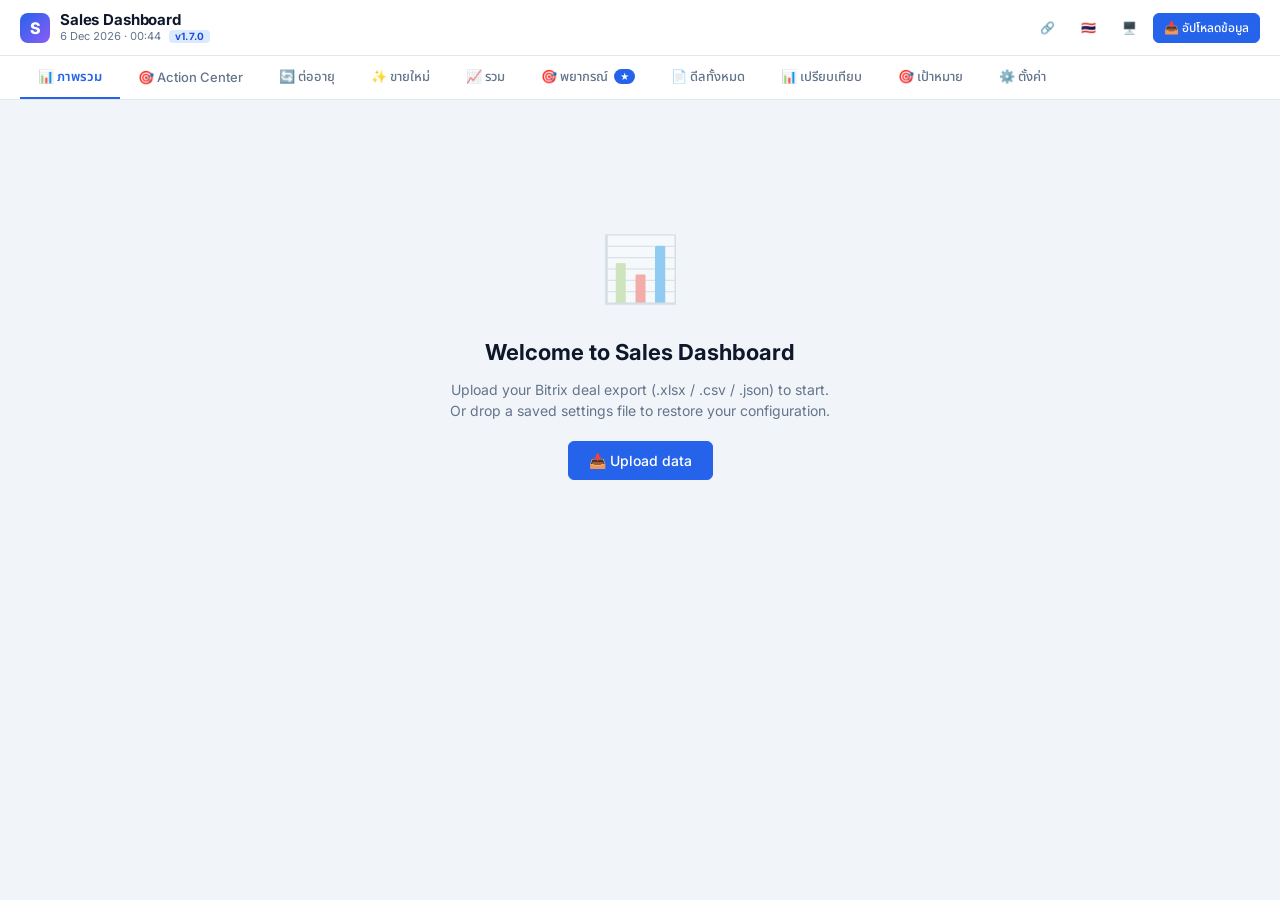
==== commit fff7dc52: "v1.7.0: Batch 6+7 — Diff view, Insights, Print, Custom Calendar, i18n, Polish Batch 6 — Weekly Meeti" ====
--- a/viewer/index.html
+++ b/viewer/index.html
@@ -51,13 +51,16 @@
   </a>
   <div class="topbar-actions">
     <span id="fileInfo" class="file-info"></span>
-    <button id="copyUrlBtn" class="btn btn-ghost btn-sm" title="Copy current view URL (with all filters applied)" aria-label="Copy URL">
+    <button id="copyUrlBtn" class="btn btn-ghost btn-sm" data-i18n-title="top.copyUrl.title" aria-label="Copy URL">
       🔗
     </button>
-    <button id="themeBtn" class="btn btn-ghost btn-sm" title="Toggle theme (Light / Dark / System)" aria-label="Toggle theme">
+    <button id="langBtn" class="btn btn-ghost btn-sm" data-i18n-title="top.lang.title" aria-label="Toggle language">
+      <span id="langIcon">🇹🇭</span>
+    </button>
+    <button id="themeBtn" class="btn btn-ghost btn-sm" data-i18n-title="top.theme.title" aria-label="Toggle theme">
       <span id="themeIcon">☀️</span>
     </button>
-    <button id="uploadBtn" class="btn btn-primary btn-sm">📥 Upload data</button>
+    <button id="uploadBtn" class="btn btn-primary btn-sm" data-i18n="top.upload">📥 Upload data</button>
     <input id="fileInput" type="file" accept=".xlsx,.xls,.csv,.json" style="display:none">
   </div>
 </header>
@@ -69,8 +72,10 @@
 <main id="main" class="main"></main>
 
 <!-- App scripts (load order matters) -->
+<script src="../assets/js/i18n.js"></script>
 <script src="../assets/js/status-mapping.js"></script>
 <script src="../assets/js/ui-components.js"></script>
+<script src="../assets/js/calendar-picker.js"></script>
 <script src="../assets/js/data-parser.js"></script>
 <script src="../assets/js/settings-store.js"></script>
 <script src="../assets/js/snapshot.js"></script>
@@ -84,6 +89,7 @@
 <script src="../assets/js/pages/targets.js"></script>
 <script src="../assets/js/pages/pipeline.js"></script>
 <script src="../assets/js/pages/forecast.js"></script>
+<script src="../assets/js/pages/diff.js"></script>
 <script src="../assets/js/pages/status-mapping.js"></script>
 <script src="../assets/js/pages/settings.js"></script>
 <script src="../assets/js/app.js"></script>
--- a/assets/css/app.css
+++ b/assets/css/app.css
@@ -1632,19 +1632,373 @@
 }
 
 /* ========================================================================
-   Print
-   ======================================================================== */
+   Print — A4 friendly layout for management meetings (hardcopy)
+   ======================================================================== */
+@page {
+  size: A4 portrait;
+  margin: 14mm 12mm 16mm 12mm;
+}
+
 @media print {
+  /* Hide chrome */
   .topbar, .tabnav, .filter-bar, .topbar-actions,
-  .section-title .actions, .modal-backdrop, .toast { display: none !important; }
-  body { background: white; }
-  .card { break-inside: avoid; box-shadow: none; border: 1px solid #ccc; }
-  .main { padding: 0; max-width: none; }
-  .kpi-card { break-inside: avoid; box-shadow: none; border: 1px solid #ccc; }
-  .chart-canvas, .chart-canvas-md, .chart-canvas-tall { break-inside: avoid; height: 280px !important; }
-  .targets-wrap, .pipeline-tbl, .forecast-detail-tbl { max-height: none !important; }
-  .section-title { page-break-after: avoid; margin-top: 16px; }
+  .section-title .actions, .modal-backdrop, .toast,
+  .insights-strip { display: none !important; }
+
+  /* Reset background + remove fixed positioning */
+  html, body { background: white !important; padding: 0 !important; margin: 0 !important; }
+  body.has-filter, body { padding-top: 0 !important; }
+  .main { padding: 0; max-width: none; margin: 0; }
+
+  /* Show a print-only header at top of every printed page */
+  body::before {
+    content: "Sales Dashboard — Printed " attr(data-print-date);
+    display: block;
+    border-bottom: 1.5px solid #333;
+    padding: 0 0 6px;
+    margin: 0 0 12px;
+    font-size: 10pt;
+    font-weight: 700;
+    color: #111;
+    letter-spacing: 0.02em;
+  }
+
+  /* Cards / KPIs */
+  .card, .kpi-card, .hero-card {
+    break-inside: avoid;
+    box-shadow: none;
+    border: 1px solid #bbb;
+    background: white !important;
+  }
+  .kpi-card { padding: 10px 12px; }
+  .kpi-value { font-size: 16pt; }
+  .hero-card { padding: 12px 14px; }
+  .hero-achieve { font-size: 22pt; }
+
+  /* Charts: cap height + avoid splitting */
+  .chart-canvas, .chart-canvas-md, .chart-canvas-tall {
+    break-inside: avoid;
+    height: 220px !important;
+    max-height: 220px !important;
+  }
+
+  /* Tables: remove scroll constraints */
+  .targets-wrap, .pipeline-tbl, .forecast-detail-tbl, .drill-scroll,
+  .card div[style*="overflow"], .card div[style*="max-height"] {
+    max-height: none !important;
+    overflow: visible !important;
+  }
+  thead { display: table-header-group; }   /* repeat header per page */
+  tr, td, th { break-inside: avoid; }
+
+  /* Section title spacing */
+  .section-title {
+    page-break-after: avoid;
+    margin-top: 14px;
+    font-size: 12pt;
+  }
   .section-title:first-child { margin-top: 0; }
-  /* Print color: keep accents but switch to print-friendly */
+
+  /* Smaller body font for density */
+  body, .tbl, .deal-tbl { font-size: 9.5pt; }
+  .kpi-label, .card-subtitle { font-size: 8.5pt; }
+
+  /* Force color rendering */
   * { -webkit-print-color-adjust: exact !important; print-color-adjust: exact !important; }
-}
+
+  /* Hide non-essential UI for print */
+  .num-tip[title]::after { display: none !important; }
+  button, .btn { display: none !important; }
+  /* …but show legend bullets which are <span class="legend-swatch"> */
+  .legend-row, .legend-swatch { display: inline-flex !important; }
+  .legend-item { display: inline-flex !important; align-items: center; }
+}
+
+/* ========================================================================
+   Calendar picker (custom date popup, AD only)
+   ======================================================================== */
+.cal-input {
+  cursor: pointer;
+  background: var(--surface);
+}
+.cal-input:focus { outline: 2px solid var(--primary-light); outline-offset: -2px; }
+
+.cal-panel {
+  position: absolute;
+  z-index: 1000;
+  background: var(--surface);
+  border: 1px solid var(--border-strong);
+  border-radius: var(--radius-sm);
+  box-shadow: var(--shadow-md, 0 8px 24px rgba(0, 0, 0, 0.16));
+  padding: 10px;
+  width: 268px;
+  user-select: none;
+  font-size: 13px;
+  animation: fade-in-up 0.12s ease-out;
+}
+.cal-header {
+  display: flex;
+  align-items: center;
+  gap: 4px;
+  margin-bottom: 8px;
+}
+.cal-nav {
+  width: 28px; height: 28px;
+  border: none;
+  background: transparent;
+  color: var(--text);
+  font-size: 18px;
+  border-radius: 4px;
+  cursor: pointer;
+  font-family: inherit;
+  flex: 0 0 auto;
+}
+.cal-nav:hover { background: var(--surface-2); }
+.cal-title, .cal-title-static {
+  flex: 1;
+  text-align: center;
+  font-size: 13px;
+  font-weight: 700;
+  color: var(--text);
+  background: transparent;
+  border: none;
+  border-radius: 4px;
+  padding: 4px 8px;
+  cursor: pointer;
+  font-family: inherit;
+}
+.cal-title:hover { background: var(--surface-2); }
+.cal-title-static { cursor: default; }
+.cal-day-labels {
+  display: grid;
+  grid-template-columns: repeat(7, 1fr);
+  gap: 2px;
+  margin-bottom: 4px;
+  font-size: 10px;
+  font-weight: 700;
+  color: var(--text-muted);
+  text-transform: uppercase;
+  letter-spacing: 0.04em;
+}
+.cal-day-labels span { text-align: center; padding: 4px 0; }
+.cal-grid {
+  display: grid;
+  grid-template-columns: repeat(7, 1fr);
+  gap: 2px;
+}
+.cal-cell {
+  border: none;
+  background: transparent;
+  color: var(--text);
+  font-family: inherit;
+  font-size: 12px;
+  font-weight: 500;
+  padding: 6px 0;
+  border-radius: 4px;
+  cursor: pointer;
+  min-width: 32px;
+  transition: background 0.1s ease;
+}
+.cal-cell:hover { background: var(--primary-light); color: var(--primary-dark); }
+.cal-muted { color: var(--text-faint); }
+.cal-weekend { color: var(--text-muted); }
+.cal-today {
+  font-weight: 800;
+  border: 1.5px solid var(--primary);
+}
+.cal-selected {
+  background: var(--primary) !important;
+  color: white !important;
+}
+.cal-month-grid, .cal-year-grid {
+  display: grid;
+  grid-template-columns: repeat(3, 1fr);
+  gap: 4px;
+  margin-bottom: 8px;
+}
+.cal-month-cell, .cal-year-cell {
+  border: 1px solid var(--border);
+  background: transparent;
+  color: var(--text);
+  font-family: inherit;
+  font-size: 12px;
+  font-weight: 600;
+  padding: 12px 6px;
+  border-radius: 4px;
+  cursor: pointer;
+  transition: background 0.1s ease;
+}
+.cal-month-cell:hover, .cal-year-cell:hover {
+  background: var(--primary-light);
+  color: var(--primary-dark);
+}
+.cal-actions {
+  display: flex;
+  gap: 6px;
+  margin-top: 8px;
+  padding-top: 8px;
+  border-top: 1px solid var(--border);
+}
+.cal-action {
+  flex: 1;
+  border: 1px solid var(--border);
+  background: var(--surface);
+  color: var(--text);
+  font-family: inherit;
+  font-size: 11px;
+  font-weight: 600;
+  padding: 6px;
+  border-radius: 4px;
+  cursor: pointer;
+  transition: background 0.1s ease;
+}
+.cal-action:hover { background: var(--surface-2); border-color: var(--border-strong); }
+
+/* ========================================================================
+   Diff view (Weekly comparison)
+   ======================================================================== */
+.diff-picker-row {
+  display: flex;
+  gap: 12px;
+  align-items: end;
+  flex-wrap: wrap;
+}
+.diff-picker { flex: 1; min-width: 220px; }
+.diff-picker-label {
+  font-size: 11px;
+  font-weight: 700;
+  color: var(--text-muted);
+  text-transform: uppercase;
+  letter-spacing: 0.04em;
+  margin-bottom: 6px;
+}
+.diff-picker .select-input { width: 100%; padding: 9px 12px; }
+.diff-arrow {
+  font-size: 22px;
+  font-weight: 700;
+  color: var(--text-muted);
+  padding: 0 4px 8px;
+  user-select: none;
+}
+
+.diff-kpi-grid {
+  display: grid;
+  grid-template-columns: repeat(auto-fill, minmax(220px, 1fr));
+  gap: 12px;
+}
+.diff-card {
+  background: var(--surface);
+  border: 1px solid var(--border);
+  border-left: 4px solid var(--text-faint);
+  border-radius: var(--radius-sm);
+  padding: 12px 14px;
+}
+.diff-card.diff-pos { border-left-color: var(--won); }
+.diff-card.diff-neg { border-left-color: var(--lost); }
+.diff-card.diff-zero { border-left-color: var(--text-faint); }
+.diff-card-label {
+  font-size: 11px;
+  font-weight: 700;
+  color: var(--text-muted);
+  text-transform: uppercase;
+  letter-spacing: 0.04em;
+  margin-bottom: 8px;
+  display: flex;
+  gap: 6px;
+  align-items: center;
+}
+.diff-card-values {
+  display: flex;
+  flex-direction: column;
+  gap: 2px;
+  font-size: 12px;
+  margin-bottom: 6px;
+}
+.diff-card-from { color: var(--text-muted); }
+.diff-card-to { font-size: 14px; }
+.diff-tag {
+  display: inline-block;
+  font-size: 9px;
+  font-weight: 700;
+  text-transform: uppercase;
+  letter-spacing: 0.04em;
+  padding: 1px 6px;
+  border-radius: 3px;
+  background: var(--surface-2);
+  color: var(--text-muted);
+  margin-right: 4px;
+  vertical-align: middle;
+}
+.diff-tag.pos { background: var(--won); color: white; }
+.diff-tag.neg { background: var(--lost); color: white; }
+.diff-card-delta {
+  font-size: 13px;
+  font-weight: 700;
+  padding-top: 6px;
+  border-top: 1px dashed var(--border);
+}
+.diff-card-delta.pos { color: var(--won); }
+.diff-card-delta.neg { color: var(--lost); }
+.diff-card-delta.zero { color: var(--text-muted); }
+.diff-card-pct {
+  font-size: 11px;
+  font-weight: 600;
+  margin-left: 4px;
+  opacity: 0.85;
+}
+
+.delta-pos { color: var(--won); font-weight: 700; }
+.delta-neg { color: var(--lost); font-weight: 700; }
+.delta-zero { color: var(--text-muted); }
+
+/* ========================================================================
+   Visual polish — skeletons + page transitions
+   ======================================================================== */
+/* Skeleton shimmer for loading states */
+@keyframes skel-shimmer {
+  0%   { background-position: -300px 0; }
+  100% { background-position: 300px 0; }
+}
+.skel {
+  display: inline-block;
+  background: linear-gradient(90deg, var(--surface-2) 0%, var(--border) 50%, var(--surface-2) 100%);
+  background-size: 600px 100%;
+  border-radius: 6px;
+  animation: skel-shimmer 1.4s infinite linear;
+  color: transparent !important;
+  user-select: none;
+  pointer-events: none;
+}
+.skel-text { height: 1em; min-width: 80px; vertical-align: middle; }
+.skel-block { display: block; height: 60px; width: 100%; }
+.skel-line { display: block; height: 14px; margin: 6px 0; }
+
+/* Fade-in for page content (each render swap) */
+@keyframes fade-in-up {
+  from { opacity: 0; transform: translateY(4px); }
+  to   { opacity: 1; transform: translateY(0); }
+}
+.main > * { animation: fade-in-up 0.18s ease-out both; }
+.main > *:nth-child(1) { animation-delay: 0.00s; }
+.main > *:nth-child(2) { animation-delay: 0.04s; }
+.main > *:nth-child(3) { animation-delay: 0.08s; }
+.main > *:nth-child(4) { animation-delay: 0.12s; }
+.main > *:nth-child(5) { animation-delay: 0.16s; }
+.main > *:nth-child(n+6) { animation-delay: 0.20s; }
+
+/* KPI/hero hover lift */
+.kpi-card, .hero-card { transition: transform 0.15s ease, box-shadow 0.15s ease; }
+.kpi-card:hover { transform: translateY(-1px); box-shadow: var(--shadow-md, 0 4px 12px rgba(0,0,0,0.08)); }
+.hero-card:hover { transform: translateY(-2px); box-shadow: var(--shadow-md, 0 6px 18px rgba(0,0,0,0.10)); }
+
+/* Smooth tab switching */
+.tab { transition: background 0.15s ease, color 0.15s ease, border-color 0.15s ease; }
+
+/* Reduced motion: respect OS preference */
+@media (prefers-reduced-motion: reduce) {
+  *, *::before, *::after {
+    animation-duration: 0.01ms !important;
+    transition-duration: 0.01ms !important;
+  }
+  .main > * { animation: none !important; }
+}
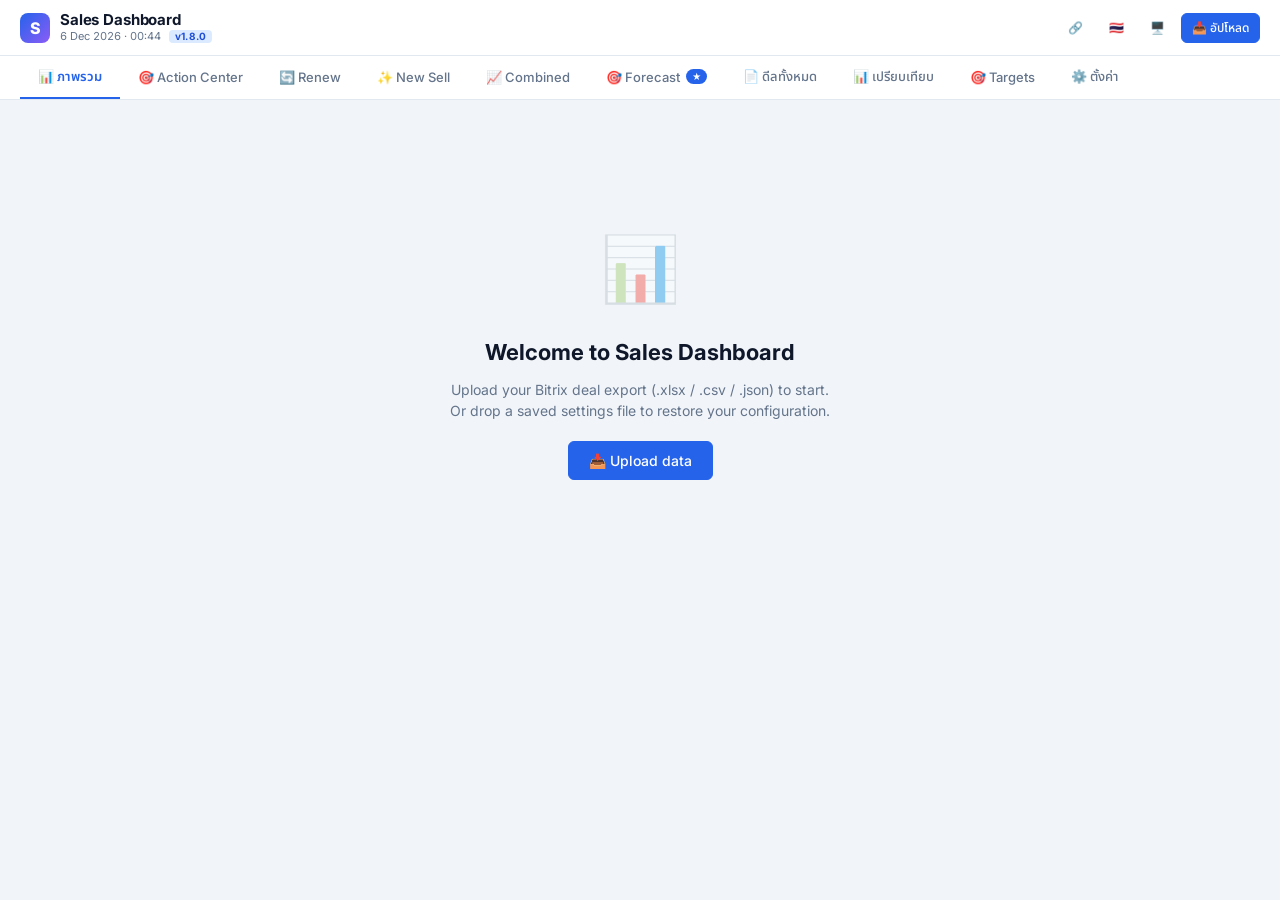
==== commit 9ff7d7d2: "v1.8.0: Screenshot button - capture full tables (no print needed) Print column overflow has been a l" ====
--- a/viewer/index.html
+++ b/viewer/index.html
@@ -35,6 +35,7 @@
 <script src="../assets/lib/chartjs-plugin-datalabels.min.js"></script>
 <script src="../assets/lib/xlsx.full.min.js"></script>
 <script src="../assets/lib/papaparse.min.js"></script>
+<script src="../assets/lib/html2canvas.min.js"></script>
 </head>
 <body>
 
--- a/assets/css/app.css
+++ b/assets/css/app.css
@@ -451,16 +451,18 @@
 .pp-custom {
   display: flex;
   align-items: center;
-  gap: 10px;
+  gap: 6px;
   background: var(--surface-2);
-  padding: 10px 12px;
+  padding: 8px 10px;
   border-radius: var(--radius-sm);
   border: 1px solid var(--border);
 }
 .pp-custom .date-input {
-  flex: 1;
-  font-size: 13px;
-  padding: 7px 10px;
+  flex: 1 1 0;
+  min-width: 0;          /* allow flex shrink below content size */
+  width: 100%;
+  font-size: 12px;
+  padding: 6px 8px;
   border-radius: var(--radius-sm);
   background: var(--surface);
   border: 1px solid var(--border);
@@ -469,10 +471,11 @@
   font-weight: 500;
   color: var(--text);
   font-variant-numeric: tabular-nums;
+  box-sizing: border-box;
 }
 .pp-custom .date-input:hover { border-color: var(--text-faint); }
 .pp-custom .date-input:focus { outline: none; border-color: var(--primary); background: var(--primary-50); }
-.pp-arrow { color: var(--text-muted); font-size: 16px; }
+.pp-arrow { color: var(--text-muted); font-size: 14px; flex: 0 0 auto; }
 .pp-select {
   width: 100%;
   padding: 8px 12px;
@@ -524,6 +527,9 @@
 }
 .ms-trigger:hover { background: var(--surface-2); }
 .ms-trigger.has-value { border-color: var(--primary); color: var(--primary); }
+/* Don't keep focus ring after mouse click — only show on keyboard focus */
+.ms-trigger:focus { outline: none; }
+.ms-trigger:focus-visible { outline: 2px solid var(--primary-light); outline-offset: 1px; }
 .ms-trigger::after {
   content: "▾";
   position: absolute;
@@ -555,7 +561,11 @@
   padding: 8px 12px;
   font-size: 13px;
   outline: none;
-}
+  background: var(--surface);
+  color: var(--text);
+  font-family: inherit;
+}
+.ms-search::placeholder { color: var(--text-faint); }
 .ms-options {
   overflow-y: auto;
   flex: 1;
@@ -1056,6 +1066,19 @@
 }
 .tbl tr:last-child td { border-bottom: none; }
 .tbl .num { text-align: right; font-variant-numeric: tabular-nums; }
+
+/* Universal table footer alignment — keep label cell left, numbers right.
+   Without this, tfoot cells default to inheriting text-align: left and look
+   visually offset from the right-aligned data rows above. Applies to every
+   table in the app (.tbl, .targets-tbl, .forecast-detail-tbl, .pipeline-tbl
+   and any future table with tfoot). */
+table tfoot td:not(:first-child) {
+  text-align: right;
+  font-variant-numeric: tabular-nums;
+}
+table tfoot td:first-child {
+  text-align: left;
+}
 
 /* ========================================================================
    Targets table — sticky header (top) + sticky first column (left)
@@ -1175,8 +1198,14 @@
   padding: 10px 8px;
   font-size: 13px;
   font-weight: 800;
-}
-.targets-tbl tfoot td:first-child { left: 0; z-index: 7; background: var(--surface-2); }
+  /* Match data alignment — total row numbers were left-aligned otherwise */
+  text-align: right;
+  font-variant-numeric: tabular-nums;
+}
+.targets-tbl tfoot td:first-child {
+  left: 0; z-index: 7; background: var(--surface-2);
+  text-align: left;   /* the "All total" label stays left */
+}
 
 /* ========================================================================
    Forecast page — what-if + detail table
@@ -1304,10 +1333,13 @@
   font-weight: 800;
   border-top: 2px solid var(--primary);
   padding: 9px 8px;
+  text-align: right;
+  font-variant-numeric: tabular-nums;
 }
 .forecast-detail-tbl tfoot tr.grand-total td:first-child {
   background: var(--primary);
   color: white;
+  text-align: left;
 }
 
 /* ========================================================================
@@ -1364,7 +1396,7 @@
   bottom: 24px;
   right: 24px;
   background: var(--text);
-  color: white;
+  color: var(--bg);   /* contrast inverse of text — always visible in both themes */
   padding: 10px 16px;
   border-radius: var(--radius-sm);
   font-size: 13px;
@@ -1377,8 +1409,8 @@
   max-width: 360px;
 }
 .toast.show { opacity: 1; transform: translateY(0); }
-.toast.error { background: var(--danger); }
-.toast.success { background: var(--success); }
+.toast.error { background: var(--danger); color: white; }
+.toast.success { background: var(--success); color: white; }
 
 /* ========================================================================
    Modal
@@ -1632,14 +1664,54 @@
 }
 
 /* ========================================================================
-   Print — A4 friendly layout for management meetings (hardcopy)
-   ======================================================================== */
+   Print — A4 friendly layout (auto picks portrait/landscape per route)
+   - Portrait: Overview, Renew, New Sell, Combined, Diff, Settings, Teams
+   - Landscape: Pipeline (All Deals), Targets, Forecast — wide tables
+   The body[data-print-orient] is set in app.js beforeprint handler.
+   ======================================================================== */
+/* Default page = portrait. Landscape is injected dynamically by app.js for
+   wide-table routes (Pipeline / Targets / Forecast) before the print
+   dialog opens, then removed in afterprint. Named @page rules are NOT
+   reliable across browsers — Safari ignores them — so we use runtime
+   <style> injection instead. */
 @page {
   size: A4 portrait;
   margin: 14mm 12mm 16mm 12mm;
 }
 
 @media print {
+  /* Force light theme during print — overrides current data-theme so dark mode
+     users still get readable hardcopy. On-screen view stays in chosen theme. */
+  :root,
+  [data-theme="dark"],
+  [data-theme="light"],
+  [data-theme="system"] {
+    --bg: #ffffff !important;
+    --surface: #ffffff !important;
+    --surface-2: #f8fafc !important;
+    --surface-3: #f1f5f9 !important;
+    --text: #0f172a !important;
+    --text-muted: #475569 !important;
+    --text-faint: #64748b !important;
+    --border: #e2e8f0 !important;
+    --border-strong: #cbd5e1 !important;
+    --primary: #2563eb !important;
+    --primary-light: #dbeafe !important;
+    --primary-dark: #1e40af !important;
+    --primary-50: #eff6ff !important;
+    --won: #259b24 !important;
+    --won-light: #d4edda !important;
+    --commit: #9ccc65 !important;
+    --upside: #f97316 !important;
+    --open: #3b82f6 !important;
+    --lost: #ef4444 !important;
+    --danger: #ef4444 !important;
+    --danger-light: #fecaca !important;
+    --tint-danger: #fef2f2 !important;
+    --tint-info: #eff6ff !important;
+    --success: #259b24 !important;
+  }
+
   /* Hide chrome */
   .topbar, .tabnav, .filter-bar, .topbar-actions,
   .section-title .actions, .modal-backdrop, .toast,
@@ -1675,20 +1747,30 @@
   .hero-card { padding: 12px 14px; }
   .hero-achieve { font-size: 22pt; }
 
-  /* Charts: cap height + avoid splitting */
+  /* Charts: lock both wrapper AND canvas dimensions so they render correctly */
   .chart-canvas, .chart-canvas-md, .chart-canvas-tall {
     break-inside: avoid;
-    height: 220px !important;
-    max-height: 220px !important;
-  }
-
-  /* Tables: remove scroll constraints */
+    height: 240px !important;
+    max-height: 240px !important;
+    width: 100% !important;
+    max-width: 100% !important;
+    position: relative;
+  }
+  .chart-canvas > canvas, .chart-canvas-md > canvas, .chart-canvas-tall > canvas {
+    width: 100% !important;
+    height: 240px !important;
+    max-width: 100% !important;
+    max-height: 240px !important;
+  }
+
+  /* Tables: remove scroll constraints + repeat thead per page */
   .targets-wrap, .pipeline-tbl, .forecast-detail-tbl, .drill-scroll,
   .card div[style*="overflow"], .card div[style*="max-height"] {
     max-height: none !important;
     overflow: visible !important;
   }
-  thead { display: table-header-group; }   /* repeat header per page */
+  thead { display: table-header-group; }
+  tfoot { display: table-row-group; }
   tr, td, th { break-inside: avoid; }
 
   /* Section title spacing */
@@ -1702,6 +1784,146 @@
   /* Smaller body font for density */
   body, .tbl, .deal-tbl { font-size: 9.5pt; }
   .kpi-label, .card-subtitle { font-size: 8.5pt; }
+
+  /* Landscape: shrink wide tables to fit A4 landscape (~270mm usable width).
+     Per-table widths are tuned for typical column counts:
+       - Pipeline: ~7 cols → 35mm per cell, 50mm for Deal Name
+       - Targets: 14 cols (User + 12 months + Total) → fixed equal share
+       - Forecast Detail: 22 cols (densest) → 11mm + 5.5pt font           */
+  body[data-print-orient="landscape"] {
+    font-size: 7.5pt;
+  }
+
+  /* Print container: full width, no padding eats the page */
+  body[data-print-orient="landscape"] .targets-wrap,
+  body[data-print-orient="landscape"] .card {
+    width: 100% !important;
+    max-width: 100% !important;
+    padding: 0 !important;
+    border: none !important;
+    box-shadow: none !important;
+  }
+  body[data-print-orient="landscape"] .card-header { display: none !important; }
+
+  /* Force every container in landscape to share the page's full usable width
+     and use border-box everywhere so padding/border can't push content past
+     the page edge. The * selector is broad but scoped to landscape print. */
+  body[data-print-orient="landscape"] *,
+  body[data-print-orient="landscape"] *::before,
+  body[data-print-orient="landscape"] *::after {
+    box-sizing: border-box !important;
+  }
+  body[data-print-orient="landscape"],
+  body[data-print-orient="landscape"] .main,
+  body[data-print-orient="landscape"] .card,
+  body[data-print-orient="landscape"] .targets-wrap,
+  body[data-print-orient="landscape"] .card div[style*="overflow"],
+  body[data-print-orient="landscape"] .card div[style*="max-height"] {
+    max-width: 100% !important;
+    width: 100% !important;
+    margin: 0 !important;
+  }
+  body[data-print-orient="landscape"] .main { padding: 0 !important; }
+  /* Last column always has nothing pushing it further right */
+  body[data-print-orient="landscape"] .pipeline-tbl th:last-child,
+  body[data-print-orient="landscape"] .pipeline-tbl td:last-child,
+  body[data-print-orient="landscape"] .targets-tbl th:last-child,
+  body[data-print-orient="landscape"] .targets-tbl td:last-child,
+  body[data-print-orient="landscape"] .forecast-detail-tbl th:last-child,
+  body[data-print-orient="landscape"] .forecast-detail-tbl td:last-child {
+    border-right: none !important;
+    padding-right: 1px !important;
+  }
+
+  /* Common: all wide tables full width.
+     Pipeline + Targets use fixed layout (predictable column distribution).
+     Forecast Detail uses auto layout — see its block below — because its
+     22 columns vary wildly in width (single-digit % vs 9-digit THB) and
+     auto-fit packs them more efficiently than equal-share fixed. */
+  body[data-print-orient="landscape"] .pipeline-tbl,
+  body[data-print-orient="landscape"] .targets-tbl {
+    width: 100% !important;
+    max-width: 100% !important;
+    table-layout: fixed;
+    border-collapse: collapse;
+  }
+  body[data-print-orient="landscape"] .forecast-detail-tbl {
+    /* width: auto makes the table size to its content instead of 100% of the
+       container. Without this, table-layout: auto distributes leftover space
+       between columns -- which is what created the visible gaps in print
+       even though every cell's content was tight. */
+    width: auto !important;
+    max-width: 100% !important;
+    border-collapse: collapse;
+  }
+
+  /* ---- Pipeline (~7-10 visible columns) ---- */
+  body[data-print-orient="landscape"] .pipeline-tbl { font-size: 6pt; letter-spacing: -0.02em; }
+  body[data-print-orient="landscape"] .pipeline-tbl th,
+  body[data-print-orient="landscape"] .pipeline-tbl td {
+    padding: 1.5px 3px;
+    white-space: nowrap;
+    overflow: hidden;
+    text-overflow: ellipsis;
+    box-sizing: border-box;
+  }
+  body[data-print-orient="landscape"] .pipeline-tbl td:first-child {
+    white-space: normal;
+    word-break: break-word;
+  }
+
+  /* ---- Targets (14 cols: User + 12 months + Year Total) ---- */
+  body[data-print-orient="landscape"] .targets-tbl { font-size: 6.5pt; }
+  body[data-print-orient="landscape"] .targets-tbl colgroup col { width: auto !important; }
+  body[data-print-orient="landscape"] .targets-tbl th,
+  body[data-print-orient="landscape"] .targets-tbl td {
+    padding: 1.5px 3px;
+    white-space: nowrap;
+    overflow: hidden;
+    text-overflow: ellipsis;
+  }
+  body[data-print-orient="landscape"] .targets-tbl th:first-child,
+  body[data-print-orient="landscape"] .targets-tbl td:first-child {
+    width: 30mm;
+    white-space: normal;
+    word-break: break-word;
+  }
+  /* Hide editable input borders, keep just text in print */
+  body[data-print-orient="landscape"] .targets-tbl input.target-cell {
+    border: none !important;
+    background: transparent !important;
+    padding: 0 !important;
+    width: 100% !important;
+    text-align: right;
+    font-size: inherit !important;
+  }
+
+  /* ---- Forecast Detail (22 cols — densest) ----
+     Tight pack: table-layout: auto + width: auto so each column is exactly
+     content-wide and the whole table is exactly the sum of those columns.
+     No leftover space gets distributed. Print-scoped only — on-screen the
+     table keeps its normal layout. */
+  body[data-print-orient="landscape"] .forecast-detail-tbl {
+    font-size: 5pt;
+    letter-spacing: -0.06em;
+    font-variant-numeric: tabular-nums;
+    table-layout: auto !important;
+  }
+  body[data-print-orient="landscape"] .forecast-detail-tbl th,
+  body[data-print-orient="landscape"] .forecast-detail-tbl td {
+    padding: 0.5px 1px !important;
+    white-space: nowrap;
+  }
+  /* Headers slightly less padding (still bold for readability but pack tight) */
+  body[data-print-orient="landscape"] .forecast-detail-tbl th {
+    padding: 0.5px 0.5px !important;
+    font-weight: 600 !important;   /* lighter weight reads ~5% narrower */
+  }
+  /* Reduce divider lines that take up pixels */
+  body[data-print-orient="landscape"] .forecast-detail-tbl th.col-divider,
+  body[data-print-orient="landscape"] .forecast-detail-tbl td.col-divider {
+    border-left-width: 0.5pt !important;
+  }
 
   /* Force color rendering */
   * { -webkit-print-color-adjust: exact !important; print-color-adjust: exact !important; }
@@ -1973,18 +2195,12 @@
 .skel-block { display: block; height: 60px; width: 100%; }
 .skel-line { display: block; height: 14px; margin: 6px 0; }
 
-/* Fade-in for page content (each render swap) */
-@keyframes fade-in-up {
-  from { opacity: 0; transform: translateY(4px); }
-  to   { opacity: 1; transform: translateY(0); }
-}
-.main > * { animation: fade-in-up 0.18s ease-out both; }
-.main > *:nth-child(1) { animation-delay: 0.00s; }
-.main > *:nth-child(2) { animation-delay: 0.04s; }
-.main > *:nth-child(3) { animation-delay: 0.08s; }
-.main > *:nth-child(4) { animation-delay: 0.12s; }
-.main > *:nth-child(5) { animation-delay: 0.16s; }
-.main > *:nth-child(n+6) { animation-delay: 0.20s; }
+/* Fade-in animation removed — earlier staggered fade-in-up animation was
+   causing intermittent blank chart canvases on first render. Browsers can
+   skip canvas painting while the parent element is at opacity:0 (animation
+   start state with fill-mode: both), so charts that finished drawing
+   during the animation could end up invisible. Visual polish wasn't worth
+   the bug. */
 
 /* KPI/hero hover lift */
 .kpi-card, .hero-card { transition: transform 0.15s ease, box-shadow 0.15s ease; }
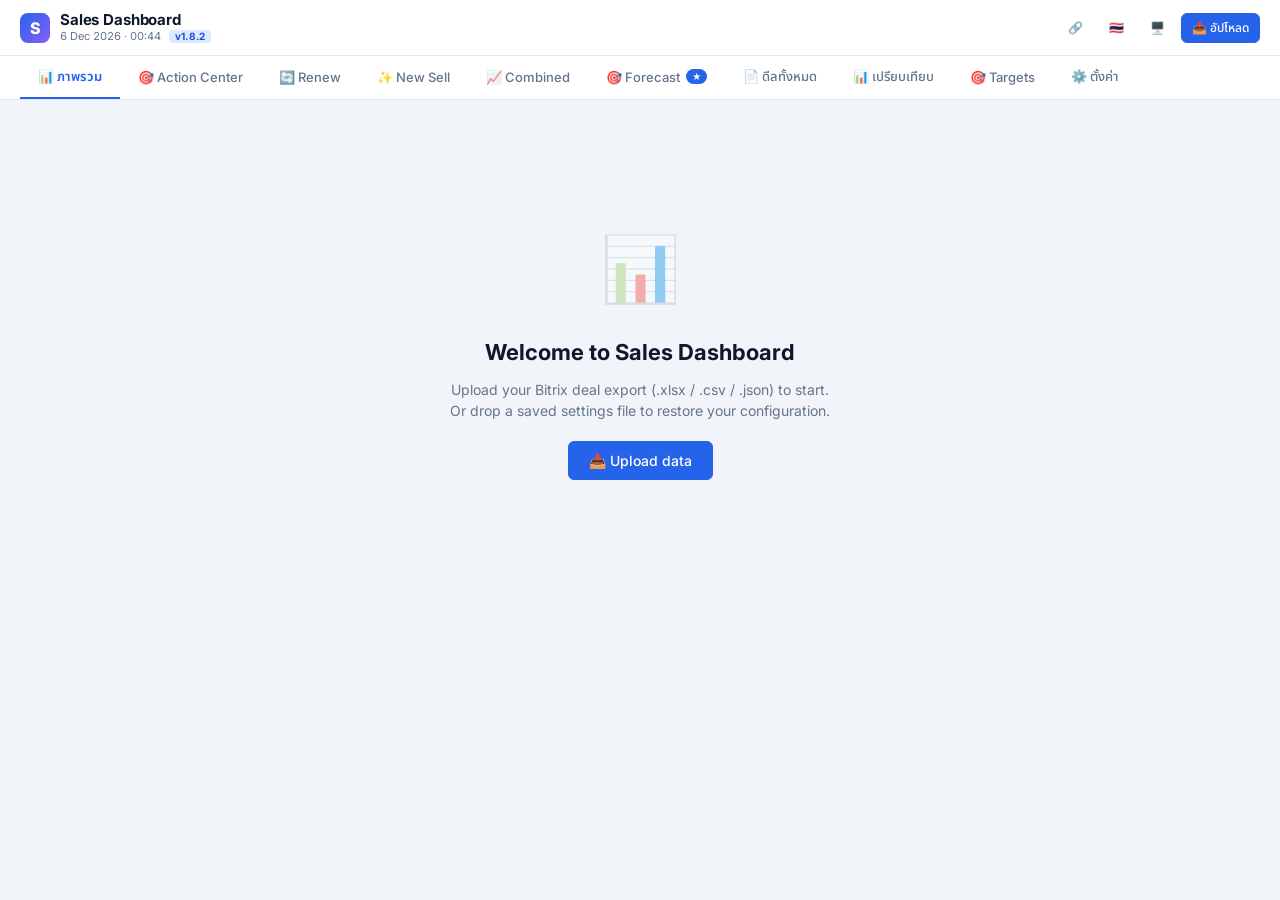
==== commit 09177693: "v1.8.2: Remove dead settings toggles + audit cleanup User-requested (Option A): remove the two never" ====
--- a/viewer/index.html
+++ b/viewer/index.html
@@ -46,7 +46,7 @@
       <div class="brand-name">Sales Dashboard</div>
       <div class="brand-meta">
         <span id="liveClock" class="brand-clock">—</span>
-        <span class="brand-version" id="brandVersion">v1.1.0</span>
+        <span class="brand-version" id="brandVersion">…</span>
       </div>
     </div>
   </a>
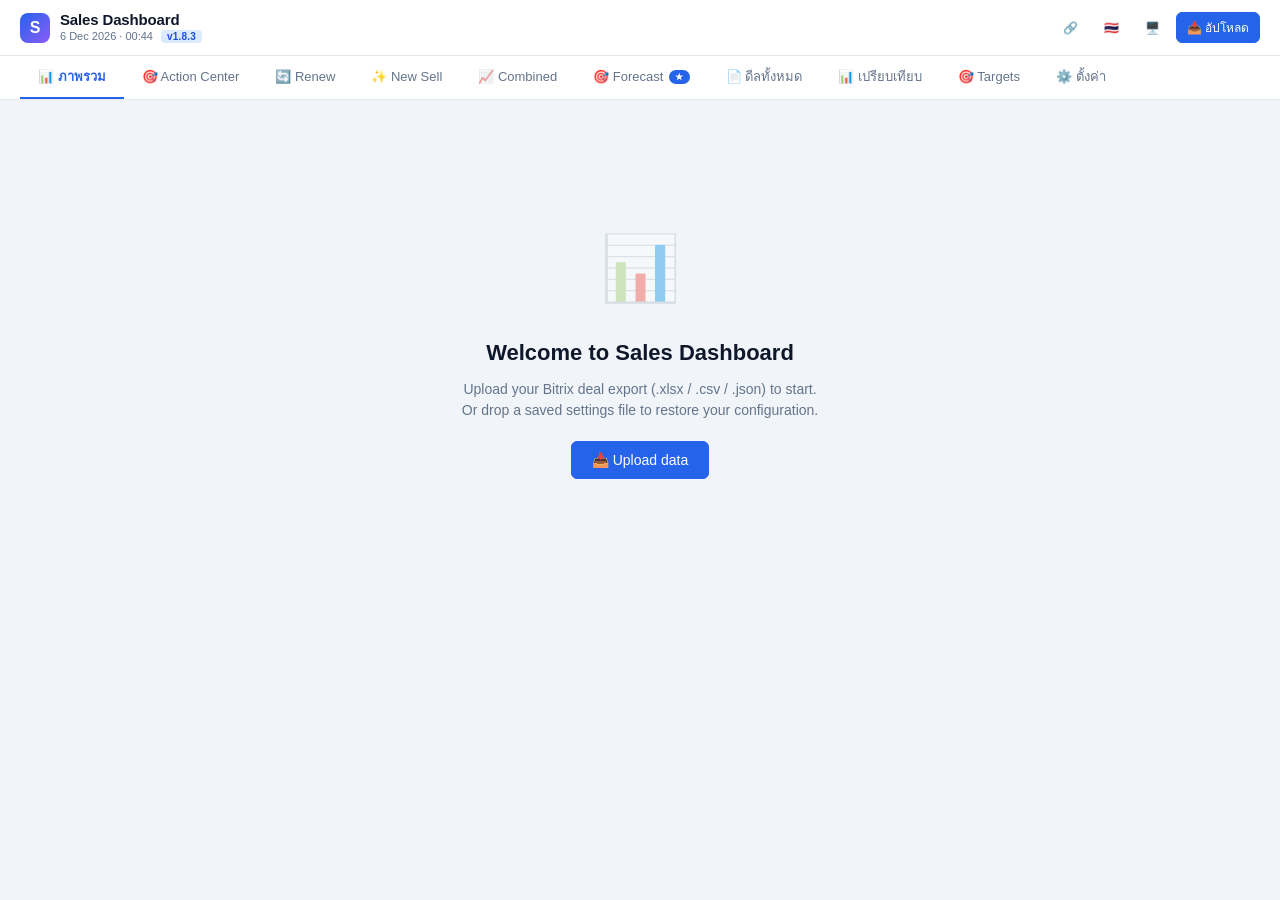
==== commit e76eb83d: "v1.8.3: Security hardening — XSS fixes + CSP + import validation Security audit (full punch list in " ====
--- a/viewer/index.html
+++ b/viewer/index.html
@@ -18,6 +18,11 @@
 <head>
 <meta charset="UTF-8">
 <meta name="viewport" content="width=device-width, initial-scale=1.0">
+
+<!-- Content Security Policy — see admin index.html for explanation. -->
+<meta http-equiv="Content-Security-Policy" content="default-src 'self'; script-src 'self'; style-src 'self' 'unsafe-inline' https://fonts.googleapis.com; font-src 'self' https://fonts.gstatic.com; img-src 'self' data: blob:; connect-src 'self' https://fonts.googleapis.com https://fonts.gstatic.com; object-src 'none'; base-uri 'self'; frame-ancestors 'none'">
+<meta name="referrer" content="strict-origin-when-cross-origin">
+
 <title>Sales Dashboard (Viewer)</title>
 
 <!-- Mode flag — must run BEFORE any app script -->
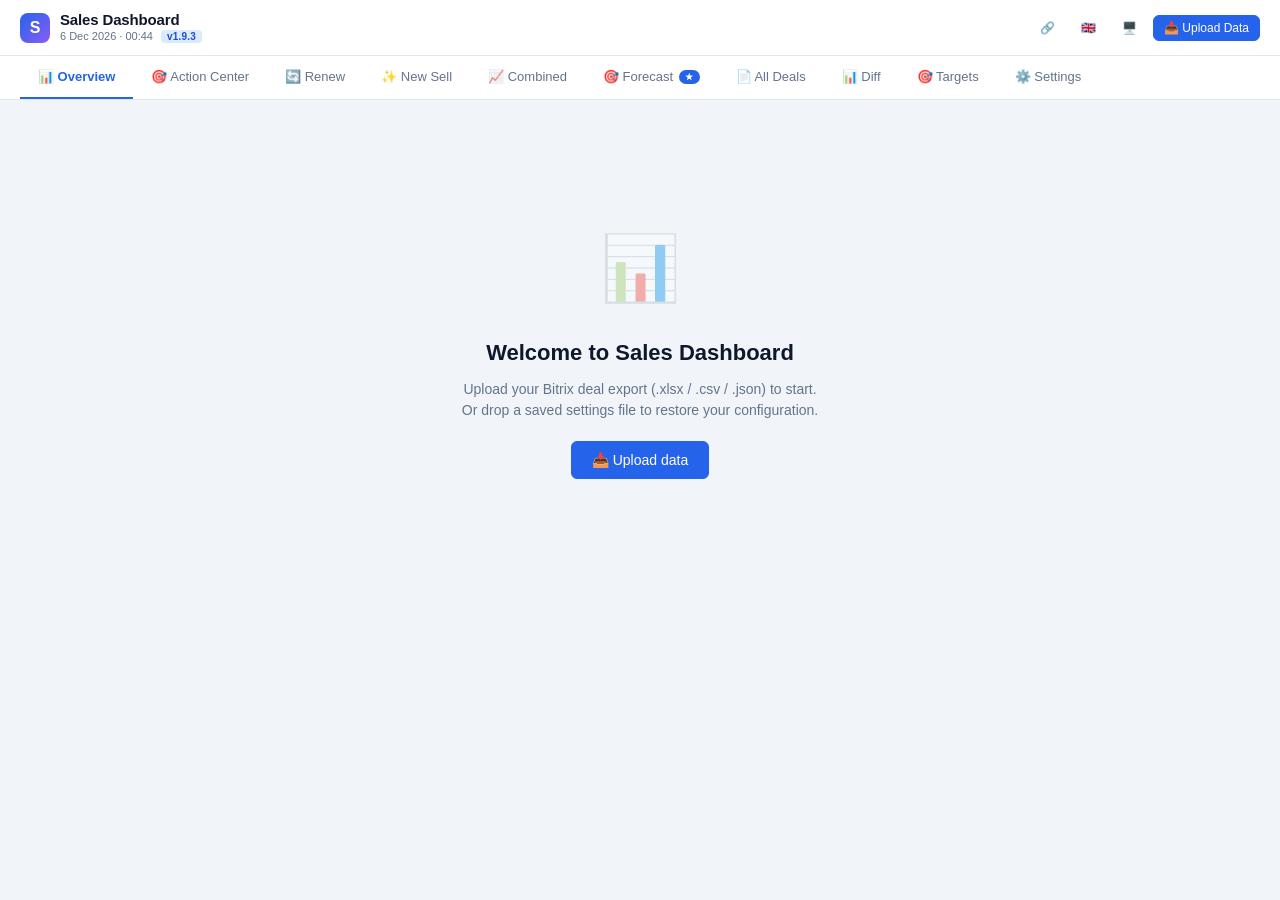
==== commit c40a6c5e: "v1.9.3: Default language English (was Thai) for first-time visitors User feedback: 'when opening htt" ====
--- a/viewer/index.html
+++ b/viewer/index.html
@@ -61,7 +61,7 @@
       🔗
     </button>
     <button id="langBtn" class="btn btn-ghost btn-sm" data-i18n-title="top.lang.title" aria-label="Toggle language">
-      <span id="langIcon">🇹🇭</span>
+      <span id="langIcon">🇬🇧</span>
     </button>
     <button id="themeBtn" class="btn btn-ghost btn-sm" data-i18n-title="top.theme.title" aria-label="Toggle theme">
       <span id="themeIcon">☀️</span>
--- a/assets/css/app.css
+++ b/assets/css/app.css
@@ -1611,6 +1611,74 @@
 }
 
 /* ========================================================================
+   Risk chips — clickable filter badges (Customers at Risk, New deals at risk)
+   The badge IS the toggle: clicking it filters the table to its bucket.
+   ======================================================================== */
+.risk-chip {
+  display: inline-flex;
+  align-items: center;
+  gap: 6px;
+  padding: 6px 12px;
+  border-radius: var(--radius-sm);
+  font-size: 12px;
+  font-weight: 600;
+  font-family: inherit;
+  cursor: pointer;
+  border: 1px solid transparent;
+  transition: opacity 0.12s ease, transform 0.08s ease;
+}
+.risk-chip:hover { transform: translateY(-1px); }
+.risk-chip:focus-visible { outline: 2px solid var(--primary-light); outline-offset: 2px; }
+
+.risk-chip-active.risk-chip-danger {
+  background: var(--tint-danger);
+  border-color: var(--lost);
+  color: var(--danger);
+}
+.risk-chip-active.risk-chip-upside {
+  background: var(--tint-warning);
+  border-color: var(--upside);
+  color: var(--upside);
+}
+.risk-chip-dim {
+  background: var(--surface-2);
+  border-color: var(--border);
+  color: var(--text-faint);
+  opacity: 0.65;
+}
+.risk-chip-dim:hover { opacity: 0.85; }
+
+/* ========================================================================
+   Segmented toggle (used in section-title actions, e.g. Customers at Risk)
+   ======================================================================== */
+.seg-toggle {
+  display: inline-flex;
+  border: 1px solid var(--border);
+  border-radius: var(--radius-sm);
+  background: var(--surface);
+  overflow: hidden;
+  height: 28px;
+}
+.seg-toggle .seg-opt {
+  border: none;
+  background: transparent;
+  color: var(--text-muted);
+  font-family: inherit;
+  font-size: 11px;
+  font-weight: 600;
+  padding: 0 12px;
+  cursor: pointer;
+  border-right: 1px solid var(--border);
+  transition: background 0.1s ease, color 0.1s ease;
+}
+.seg-toggle .seg-opt:last-child { border-right: none; }
+.seg-toggle .seg-opt:hover { background: var(--surface-2); color: var(--text); }
+.seg-toggle .seg-opt.active {
+  background: var(--primary);
+  color: white;
+}
+
+/* ========================================================================
    Toggle switch
    ======================================================================== */
 .toggle {
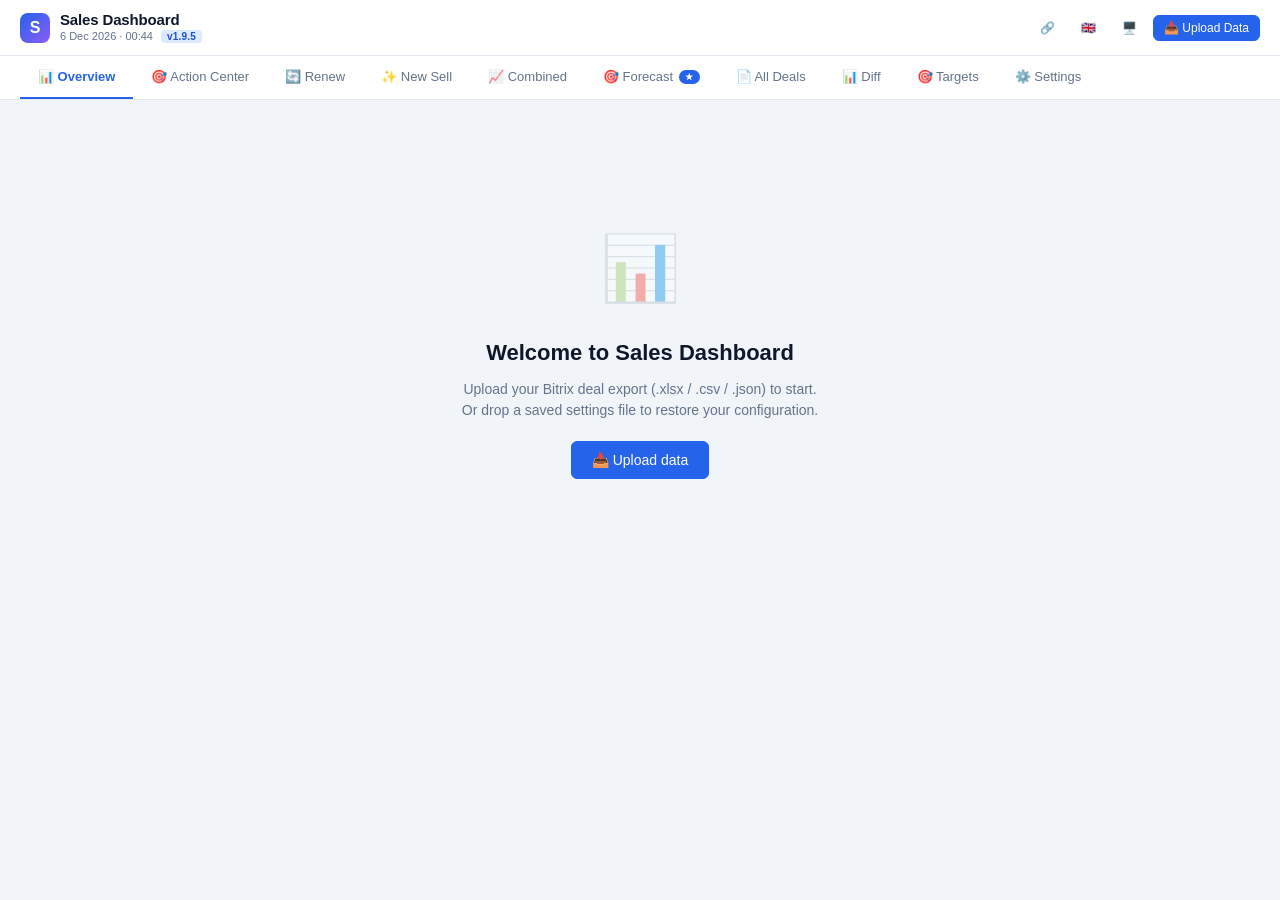
==== commit d1ea2cdb: "v1.9.5: Modal sticky deal-header + CSP cleanup + Chart sourcemap User reports + console errors inves" ====
--- a/viewer/index.html
+++ b/viewer/index.html
@@ -20,7 +20,7 @@
 <meta name="viewport" content="width=device-width, initial-scale=1.0">
 
 <!-- Content Security Policy — see admin index.html for explanation. -->
-<meta http-equiv="Content-Security-Policy" content="default-src 'self'; script-src 'self'; style-src 'self' 'unsafe-inline' https://fonts.googleapis.com; font-src 'self' https://fonts.gstatic.com; img-src 'self' data: blob:; connect-src 'self' https://fonts.googleapis.com https://fonts.gstatic.com; object-src 'none'; base-uri 'self'; frame-ancestors 'none'">
+<meta http-equiv="Content-Security-Policy" content="default-src 'self'; script-src 'self'; style-src 'self' 'unsafe-inline' https://fonts.googleapis.com; font-src 'self' https://fonts.gstatic.com; img-src 'self' data: blob:; connect-src 'self' https://fonts.googleapis.com https://fonts.gstatic.com; object-src 'none'; base-uri 'self'">
 <meta name="referrer" content="strict-origin-when-cross-origin">
 
 <title>Sales Dashboard (Viewer)</title>
--- a/assets/css/app.css
+++ b/assets/css/app.css
@@ -1181,6 +1181,9 @@
   text-align: right;
   font-variant-numeric: tabular-nums;
   background: transparent;
+  /* Inherit text color from theme — without this the input falls back to
+     browser default (black), which is invisible on dark mode. */
+  color: var(--text);
   box-sizing: border-box;
   display: block;
 }
@@ -1460,6 +1463,28 @@
   border-radius: 4px;
 }
 .modal-close:hover { background: var(--surface-2); color: var(--text); }
+
+/* Floating close button — used when modal({ noTitle: true }), e.g. deal
+   detail where the inner .deal-header takes the place of a title bar. */
+.modal-close-floating {
+  position: absolute;
+  top: 10px;
+  right: 10px;
+  z-index: 5;
+  background: var(--surface);
+  border: 1px solid var(--border);
+  cursor: pointer;
+  font-size: 20px;
+  color: var(--text-muted);
+  width: 30px; height: 30px;
+  display: flex; align-items: center; justify-content: center;
+  border-radius: 50%;
+  font-family: inherit;
+  box-shadow: var(--shadow-sm);
+}
+.modal-close-floating:hover { background: var(--surface-2); color: var(--text); }
+/* The .modal element needs position:relative so the floating close anchors */
+.modal { position: relative; }
 .modal-body { padding: 20px; overflow-y: auto; flex: 1; }
 .modal-footer {
   padding: 12px 20px;
@@ -1477,9 +1502,16 @@
   justify-content: space-between;
   align-items: flex-start;
   gap: 16px;
-  padding-bottom: 16px;
+  padding: 16px 56px 16px 4px;   /* right padding leaves room for floating ✕ button */
   border-bottom: 2px solid var(--border);
-  margin-bottom: 16px;
+  margin: -20px -20px 16px -20px;   /* extend full-bleed across modal-body's padding */
+  background: var(--surface);
+  /* Sticky so header stays visible while user scrolls long deal info */
+  position: sticky;
+  top: -20px;   /* offset accounts for modal-body padding above */
+  z-index: 2;
+  padding-left: 20px;
+  padding-right: 76px;   /* 56 right pad + 20 to match left bleed */
 }
 .deal-header-main { flex: 1; min-width: 0; }
 .deal-name-text {
